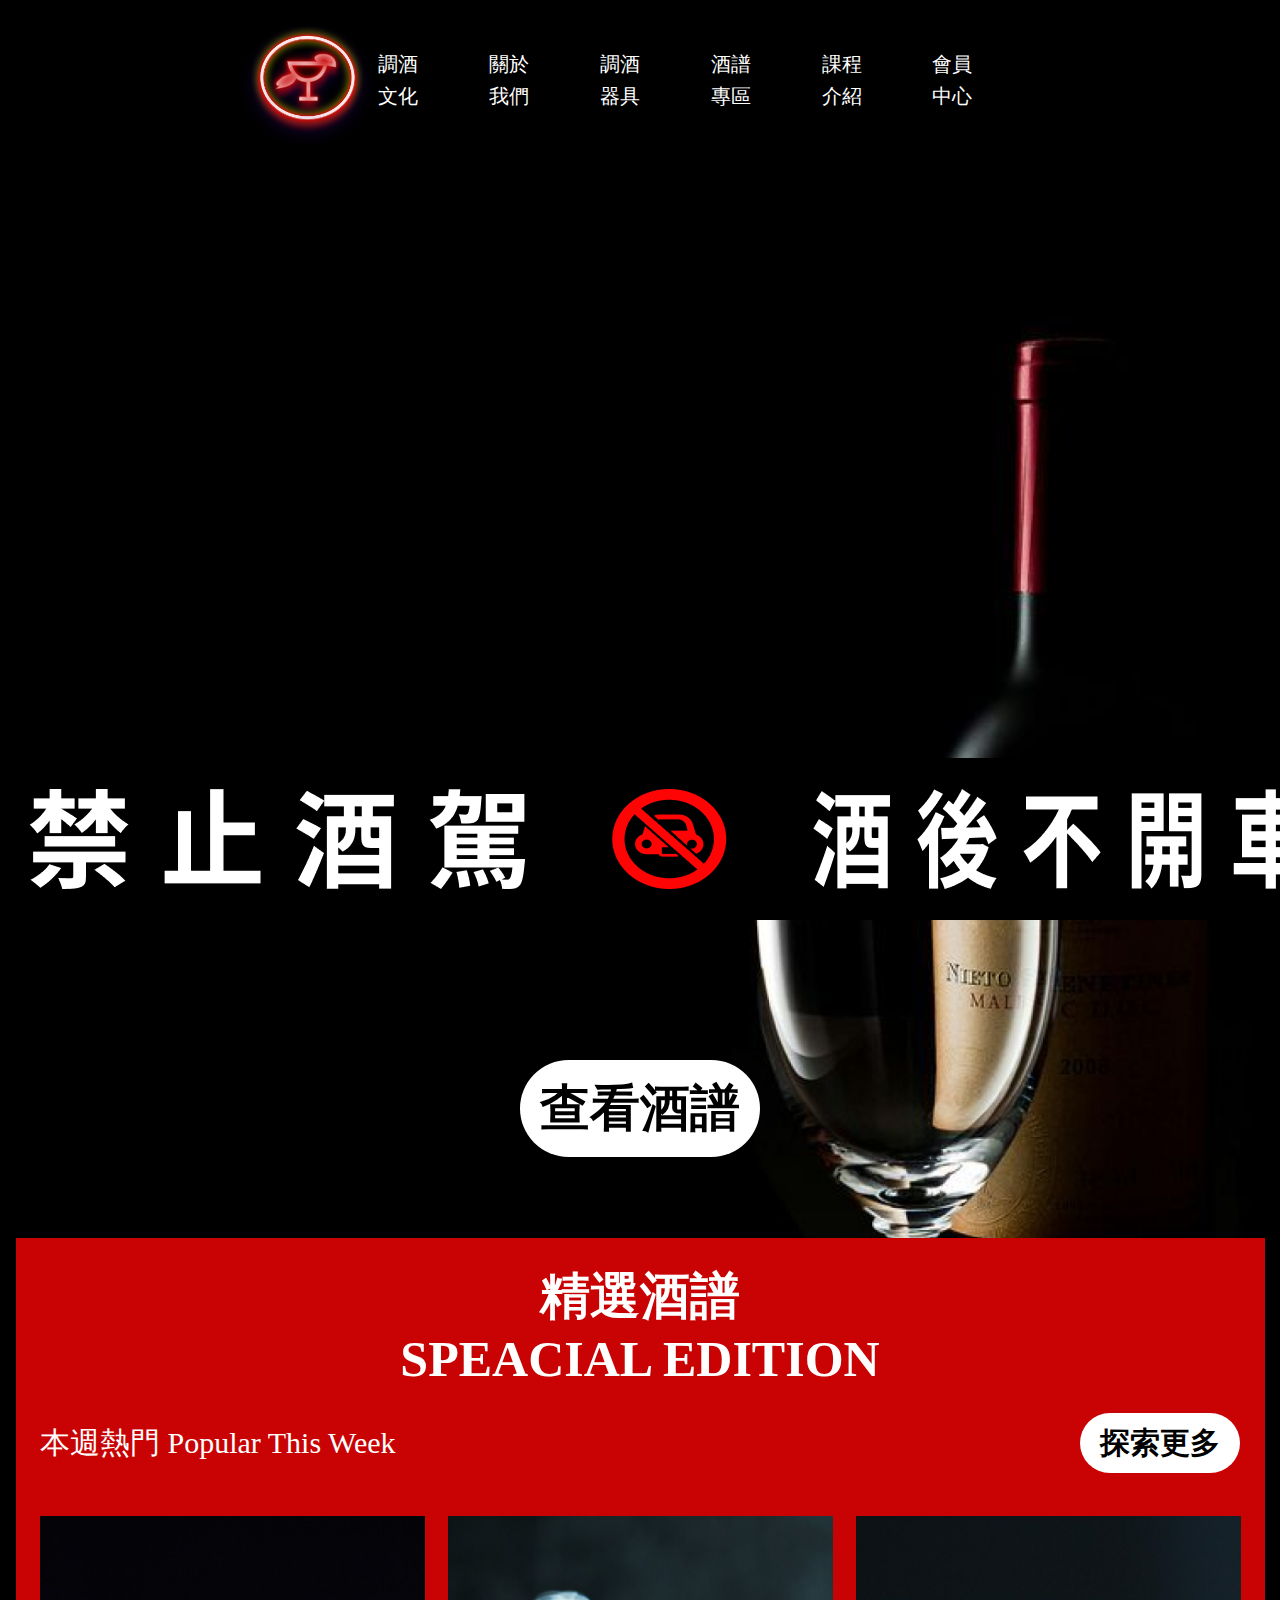
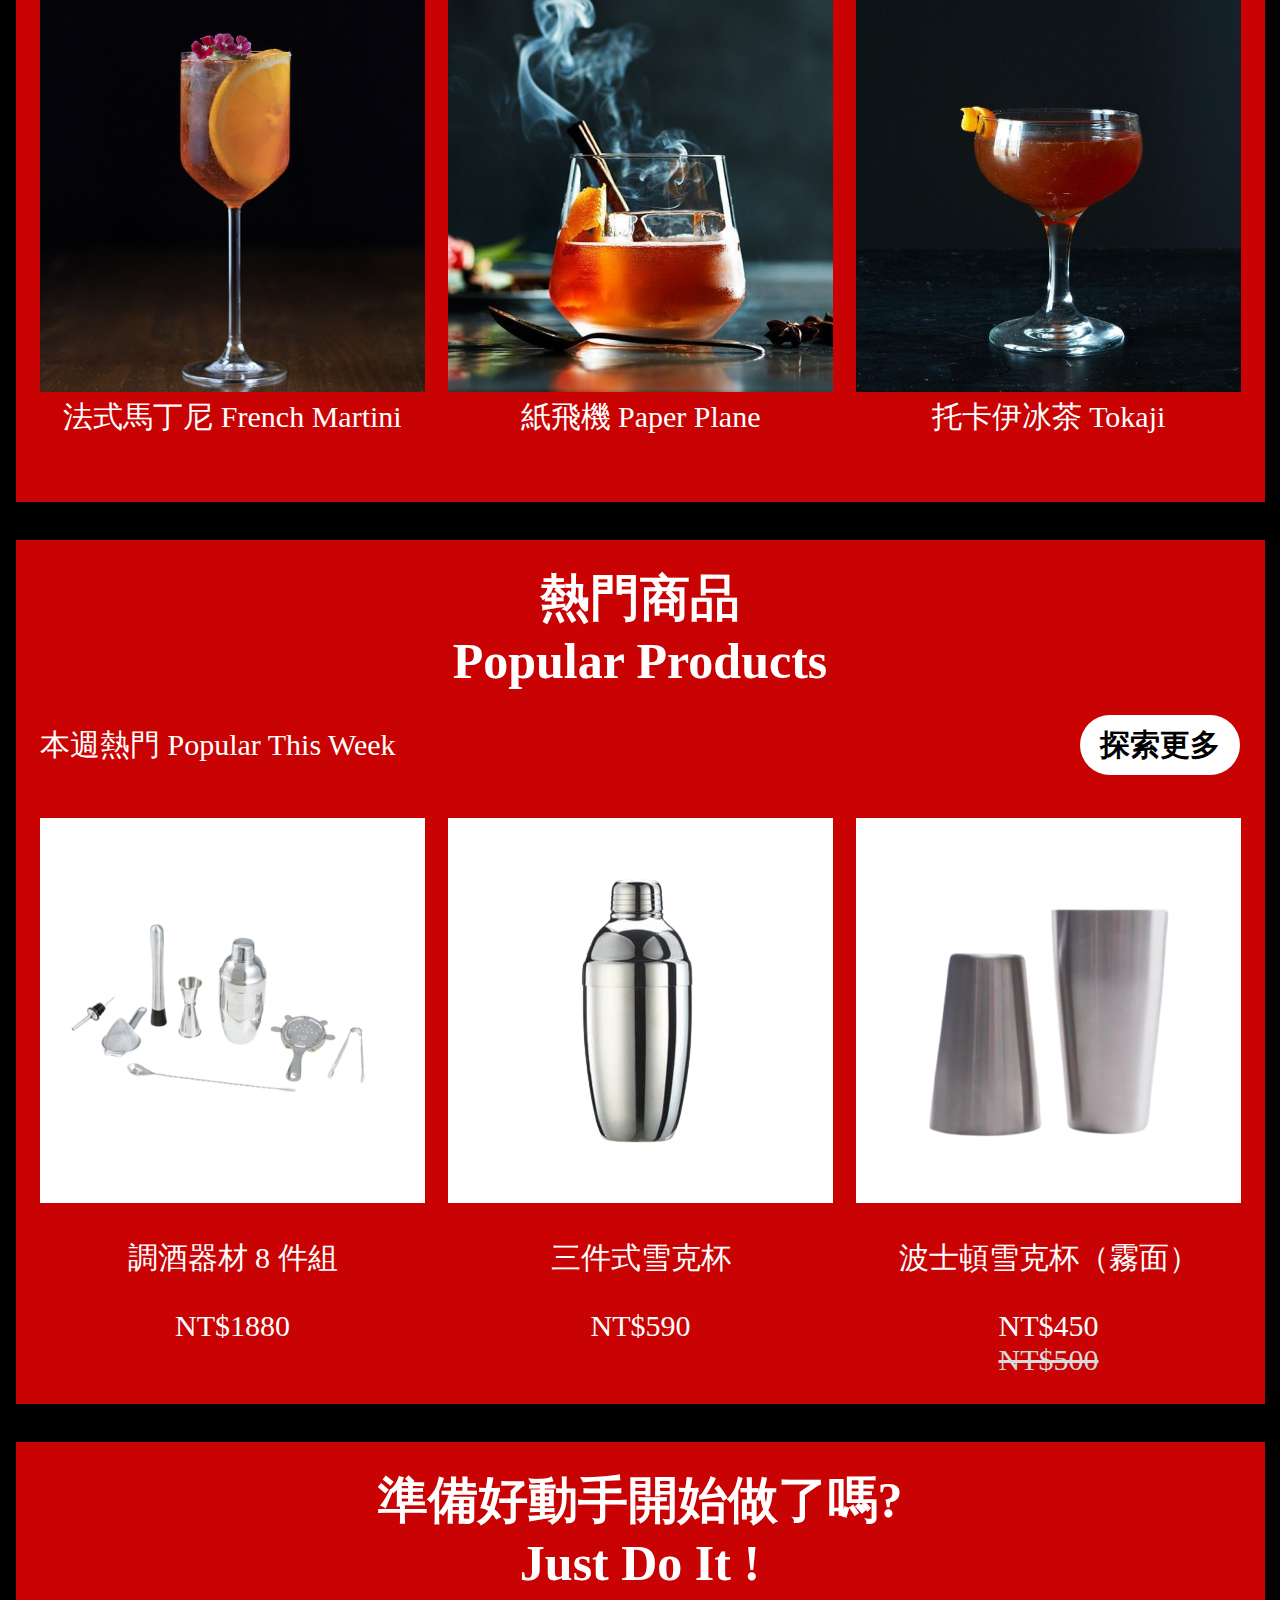
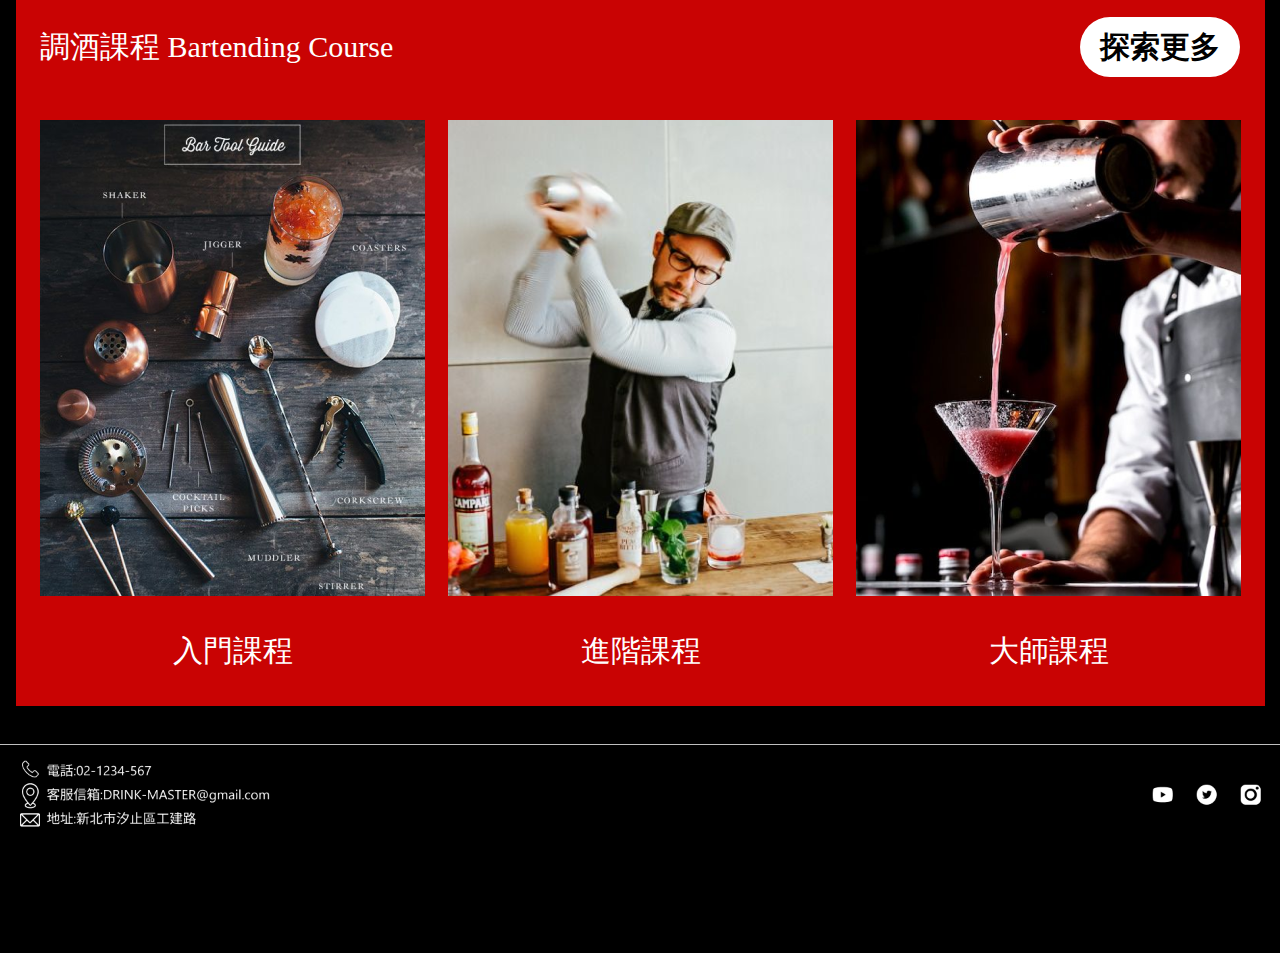
==== index.html @ c5edda48 "logo改動" ====
<!DOCTYPE html>
<html lang="en">
<head>
    <meta charset="UTF-8">
    <meta http-equiv="X-UA-Compatible" content="IE=edge">
    <meta name="viewport" content="width=device-width, initial-scale=1.0">
    <link rel="stylesheet" href="css/reset.css">
    <link rel="stylesheet" href="css/index.css">
    <link rel="shortcut icon" type="image/png" href="img/Group 23.png">

    <title>Index</title>
</head>
<body>
    
    <header>
        <span class="top">
            <a href="index.html" class="logo-link">
            <img src="img/Group 23.png" alt="" class="logo-link">
            </a>
                <ul>
                    <li><a href="culture.html">調酒文化</a></li>
                    <li><a href="aboutus.html">關於我們</a></li>
                    <li><a href="tool.html">調酒器具</a>
                    <ol>
                        <li>
                            <a href="tool.html">精選商品</a>
                        </li>
                    </ol>
                </li>
                    <li><a href="Cocktail Recipe.html">酒譜專區</a>
                    <ol>
                        <li>
                            <a href="Cocktail Recipe.html">本週熱門</a>
                        </li>
                        <li>
                            <a href="Cocktail Recipe.html">居家調酒</a>
                        </li>
                        <li>
                            <a href="Cocktail Recipe.html">專業調酒</a>
                        </li>
                    </ol>
                </li>
                    <li><a href="lesson.html">課程介紹</a>
                    <ol>
                        <li>
                            <a href="lesson.html">入門課程</a>
                        </li>
                        <li>
                            <a href="lesson.html">專業課程</a>
                        </li>
                        <li>
                            <a href="lesson.html">大師課程</a>
                        </li>
                    </ol>
                </li>

                    <li><a href="#">會員中心</a></li>
                </ul>
        </span>
    </header>
    
    <div class="slogan">
        <img src="img/slogan.png" alt="">
        <p><a href="Cocktail Recipe.html">查看酒譜</a></p>
    </div>
    <!------------------------------------------------ 中間段第一段-------------------------------------------------->

    <content class="edition">
        <div class="title">
            <h1>精選酒譜</h1>
            <h2>SPEACIAL EDITION</h2>
            <span class="more">
            <p>本週熱門 Popular This Week</p>
            <a href="Cocktail Recipe.html">探索更多</a>
            </span>
        </div>

        <div class="cocktail">
            <ul>
                <li>
                    <img src="img/index/French Martini.png"">
                    <p>法式馬丁尼 French Martini</p>
                </li>
                <li>
                    <img src="img/index/paper plane.png" alt="">
                    <p>紙飛機 Paper Plane</p>
                </li>
                <li>
                    <img src="img/index/Tokaji.png" alt="">
                    <p>托卡伊冰茶 Tokaji</p>
                </li>
            </ul>
        </div>
    </content>

<!------------------------------------------------ 中間第二段 -------------------------------------------------->
    

    <content class="products">
        <div class="title2">
            <h1>熱門商品</h1>
            <h2>Popular Products</h2>
            <span class="more2">
            <p>本週熱門 Popular This Week</p>
            <a href="tool.html">探索更多</a>
            </span>
        </div>

        <div class="item">
            <ul>
                <li>
                    <img src="img/index/eight.png" alt="">
                    <p>調酒器材 8 件組</p>
                    <P>NT$1880</P>
                </li>
                <li>
                    <img src="img/index/Group 150.png" alt="">
                    <p>三件式雪克杯</p>
                    <P>NT$590</P>
                </li>
                <li>
                    <img src="img/index/Group 149.png" alt="">
                    <p>波士頓雪克杯（霧面）</p>
                    <P>NT$450</P>
                    <P>NT$500</P>
                </li>
            </ul>
        </div>
    </content>

<!------------------------------------------------ 中間第三段 -------------------------------------------------->

    <content class="lesson">
        <div class="title3">
            <h1>準備好動手開始做了嗎?</h1>
            <h2>Just Do It !</h2>
            <span class="more3">
            <p>調酒課程 Bartending Course</p>
            <a href="lesson.html">探索更多</a>
            </span>
        </div>

        <div class="school">
            <ul>
                <li>
                    <img src="img/index/Mask group (1).png" alt="">
                    <p>入門課程</p>
                </li>
                <li>
                    <img src="img/index/Southern Belle Cocktail 1.png" alt="">
                    <p>進階課程</p>
                </li>
                <li>
                    <img src="img/index/Free Photo _ Bar tender pours cocktail from cocktail shaker into martini glass 1.png" alt="">
                    <p>大師課程</p>
                </li>
            </ul>
        </div>
    </content>

<!------------------------------------------------ 最後尾巴 -------------------------------------------------->

    <footer>
        <img src="img/footer.png" alt="">
    </footer>

    <!-- 猶豫要不要加社群媒體連結 -->

<!------------------------------------------------ 警告標語 -------------------------------------------------->

    <div class="warn">
        <img src="img/警告標語.png" alt="">
        </div>

</body>
</html>
---- css/index.css ----
body{
    font-family: 'Segoe UI';
    font-size: 20px;
    line-height: 1.6;
    background-color: black;
    background-image: url("../img/酒瓶背景\ 1.png");
    background-position: 100% 10%;
    background-repeat: no-repeat;
    /* background-position: -30 top; */
    /* color: white; */
}



/* ---------heard---------- */

header{
    /* width: 1920px;*/
    height: 200px;
    /* background-color: black; */
}

.top img{
    /* height: 100%; */
    height: 130px;
    padding-top: 20px;
}

.top{
    /* height: 150px; */
    /* width: 1200px; */
    width: 63%;
    margin: 0 auto;
    color: white;
    display: flex;
    align-items: center;
    justify-content: space-between;
}

.top ul{
    display: flex;
    /* background-color: brown; */
}

.top ul li{
    margin-right: 60px;
    position: relative;
    display: flex;

}

.top a{
    text-decoration: none;
    color: white;
}

.top li ol{
    display: none;
    position: absolute;
    top: 30px;

}

.top li ol a{
    display: block;
    width: 80px;
    /* text-align: center; */
}


/* ---------.slogan---------- */

.slogan{
    /* background-image: url(img/大背景圖.png); */
    height: 1000px;
    margin: 0 auto;
    position: relative;
}


.slogan img{
    display: block;
    margin: 0 auto;
    width: 70%;
    position: absolute;
    top: 0;
    left: -1350px;
    animation: slide-in 1s forwards;
}

@keyframes slide-in{
    from {
        left: -1340px;
    }
    to {
        left: 0;
    }
}

.slogan p{
    padding-top: 60px;
}

.slogan p a{
    font-size: 50px;
    font-weight: bold;
    text-decoration: none;
    display: block;
    color: bla;
    background-color: white;
    color: black;
    margin: 0 auto;
    width: 240px;
    height: 97px;
    text-align: center;
    line-height: 97px;
    border-radius: 50px;
    transition: .5s;
    margin-top: 800px;

}

/* ---------中間第一段.edition---------- */

.edition{
    line-height: normal;
    display: block;
    margin: 0 auto;
    margin-top: 38px;
    width: 1249px;
    /* width: 65%; */
    height: 864px;
    background-color: rgba(201, 3, 3);
    color: white;
    
}

.title{
    width: 1200px;
    /* width: 97%; */
    margin: 0 auto;
}

.title h1{
    font-size: 50px;
    font-weight: bold;
    text-align: center;
    padding-top: 25px;
}

.title h2{
    font-size: 50px;
    font-weight: bold;
    text-align: center;
    margin-bottom: 25px;
}

.more{
    font-size: 30px;
    display: flex;
    align-items: center;
    justify-content: space-between;
}
.more p{
    /* font-size: 30px; */
}

.more a{
    display: block;
    color: black;
    background-color:white;
    font-weight: bold;
    text-align: center;
    text-decoration: none;
    width: 160px;
    height: 60px;
    border-radius: 50px;
    line-height: 60px;
    transition: .5s;
    
}

.cocktail{
    width: 1200px;
    /* width: 97%; */
    /* height: 476px; */
    margin: 0 auto;
    margin-top: 43px;
    /* margin-bottom: 51px; */
}

.cocktail ul{
    display: flex;

}

.cocktail ul li{
    /* margin-left: 10px; */
    margin-right: 23px;
    /* flex-shrink: 0; */
    height: 476px;
}

.cocktail ul li img{
    width: 385px;
    /* width: 110%; */
    height: 100%;  /*突然就搞定照片的高度問題!!!*/
    /* margin-left: 23px; */
}

/* .cocktail ul li:nth-child(2) img{
    margin-left: 65px;
    width: 95%;
    height: 100%;
}

.cocktail ul li:nth-child(3) img{
    margin-left: 70px;
    width: 81%;
    height: 100%;
} */

.cocktail ul li p{
    font-size: 30px;
    text-align: center;
}

/* ---------中間第二段.products---------- */

.products{
    display: block;
    margin: 0 auto;
    margin-top: 38px;
    width: 1249px;
    height: 864px;
    background-color: rgba(201, 3, 3);
    line-height: normal;
    color: white;
}

.title2{
    width: 1200px;
    margin: 0 auto;
    /* margin-top: 106px; */
}

.title2 h1{
    font-size: 50px;
    font-weight: bold;
    text-align: center;
    padding-top: 25px;
    /* color: white; */
}

.title2 h2{
    font-size: 50px;
    font-weight: bold;
    text-align: center;
    margin-bottom: 25px;
    /* color: white; */
}

.more2{
    font-size: 30px;
    display: flex;
    align-items: center;
    justify-content: space-between;
}
.more2 p{
    font-size: 30px;
    /* color: white; */
}

.more2 a{
    display: block;
    color:black;
    background-color: white;
    font-weight: bold;
    text-align: center;
    text-decoration: none;
    width: 160px;
    height: 60px;
    border-radius: 50px;
    line-height: 60px;
    transition: .5s;
    
}

.item{
    width: 1200px;
    /* height: 476px; */
    margin: 0 auto;
    margin-top: 43px;
    /* margin-bottom: 51px; */
}

.item ul{
    display: flex;

}

.item ul li{
    margin-right: 23px;
    height: 385px;
}

.item ul li img{
    width: 385px;
    height: 100%;  /*突然就搞定照片的高度問題!!!*/
    /* margin-left: 23px; */
}

.item ul li p{
    font-size: 30px;
    text-align: center;
    /* color:white; */
    padding-top: 30px;
    /* line-height: normal; */
}

.item ul li p + p{
    color: white;
}

.item ul li p + p + p{
    color: rgba(217, 217, 217);
    padding-top: 0;
    text-decoration:line-through
}

/* ---------中間第三段.lesson---------- */

.lesson{
    display: block;
    margin: 0 auto;
    margin-top: 38px;
    margin-bottom: 38px;
    width: 1249px;
    height: 864px;
    background-color: rgba(201, 3, 3);
    /* background-color: red; */
    line-height: normal;
    color: white;
}

.title3{
    width: 1200px;
    margin: 0 auto;
    padding-top: 25px;
}

.title3 h1{
    font-size: 50px;
    font-weight: bold;
    text-align: center;
    /* padding-top: 106px; */
    /* color: white; */
}

.title3 h2{
    font-size: 50px;
    font-weight: bold;
    text-align: center;
    margin-bottom: 25px;
    /* color: white; */
}

.more3{
    font-size: 30px;
    display: flex;
    align-items: center;
    justify-content: space-between;
}
.more3 p{
    font-size: 30px;
    /* color: white; */
}

.more3 a{
    display: block;
    color: black;
    background-color: white;
    font-weight: bold;
    text-align: center;
    text-decoration: none;
    width: 160px;
    height: 60px;
    border-radius: 50px;
    line-height: 60px;
    transition: .5s;
    
}

.school{
    width: 1200px;
    /* height: 476px; */
    margin: 0 auto;
    margin-top: 43px;
    /* margin-bottom: 51px; */
}

.school ul{
    display: flex;

}

.school ul li{
    margin-right: 23px;
    height: 476px;
}

.school ul li img{
    width: 385px;
    height: 100%;  /*突然就搞定照片的高度問題!!!*/
    /* margin-left: 23px; */
}

.school ul li p{
    font-size: 30px;
    text-align: center;
    /* color:black; */
    padding-top: 30px;
}

/* ---------最後尾巴---------- */

footer img{
    width: 100%;
}

/* ---------警告標語---------- */

.warn{
    height: 162px;
    position: fixed;
    bottom: 0;
}




/* ---------滑鼠hover特效---------- */


.slogan a:hover{
    color: white;
    background-color: rgba(255, 4, 4);
}

.more a:hover{
    color: white;
    background-color: rgba(255, 4, 4);
}

.more2 a:hover{
    color: white;
    background-color: rgba(255, 4, 4);
}

.more3 a:hover{
    color: white;
    background-color: rgba(255, 4, 4);
}

.slogan p a:hover{
    background-color: rgba(255, 4, 4);
}


.top li:hover > ol{
    display: block;
}
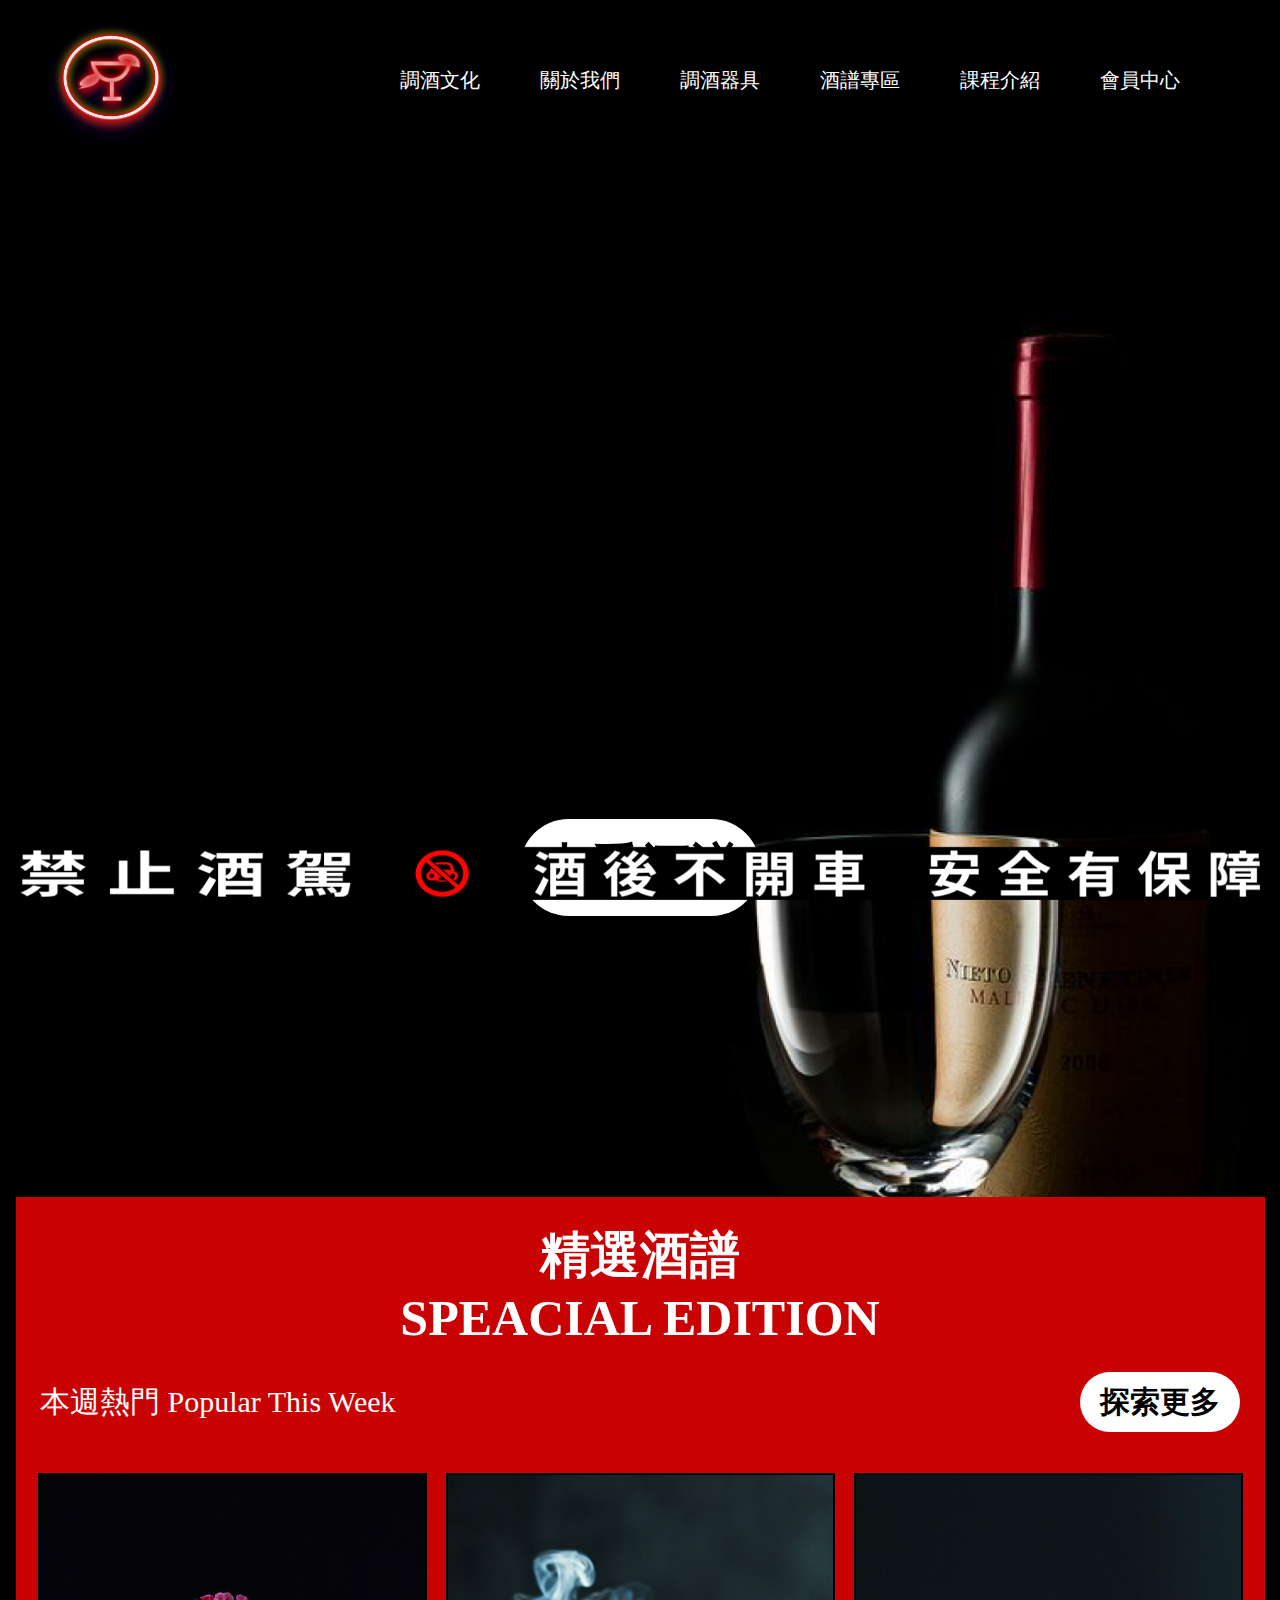
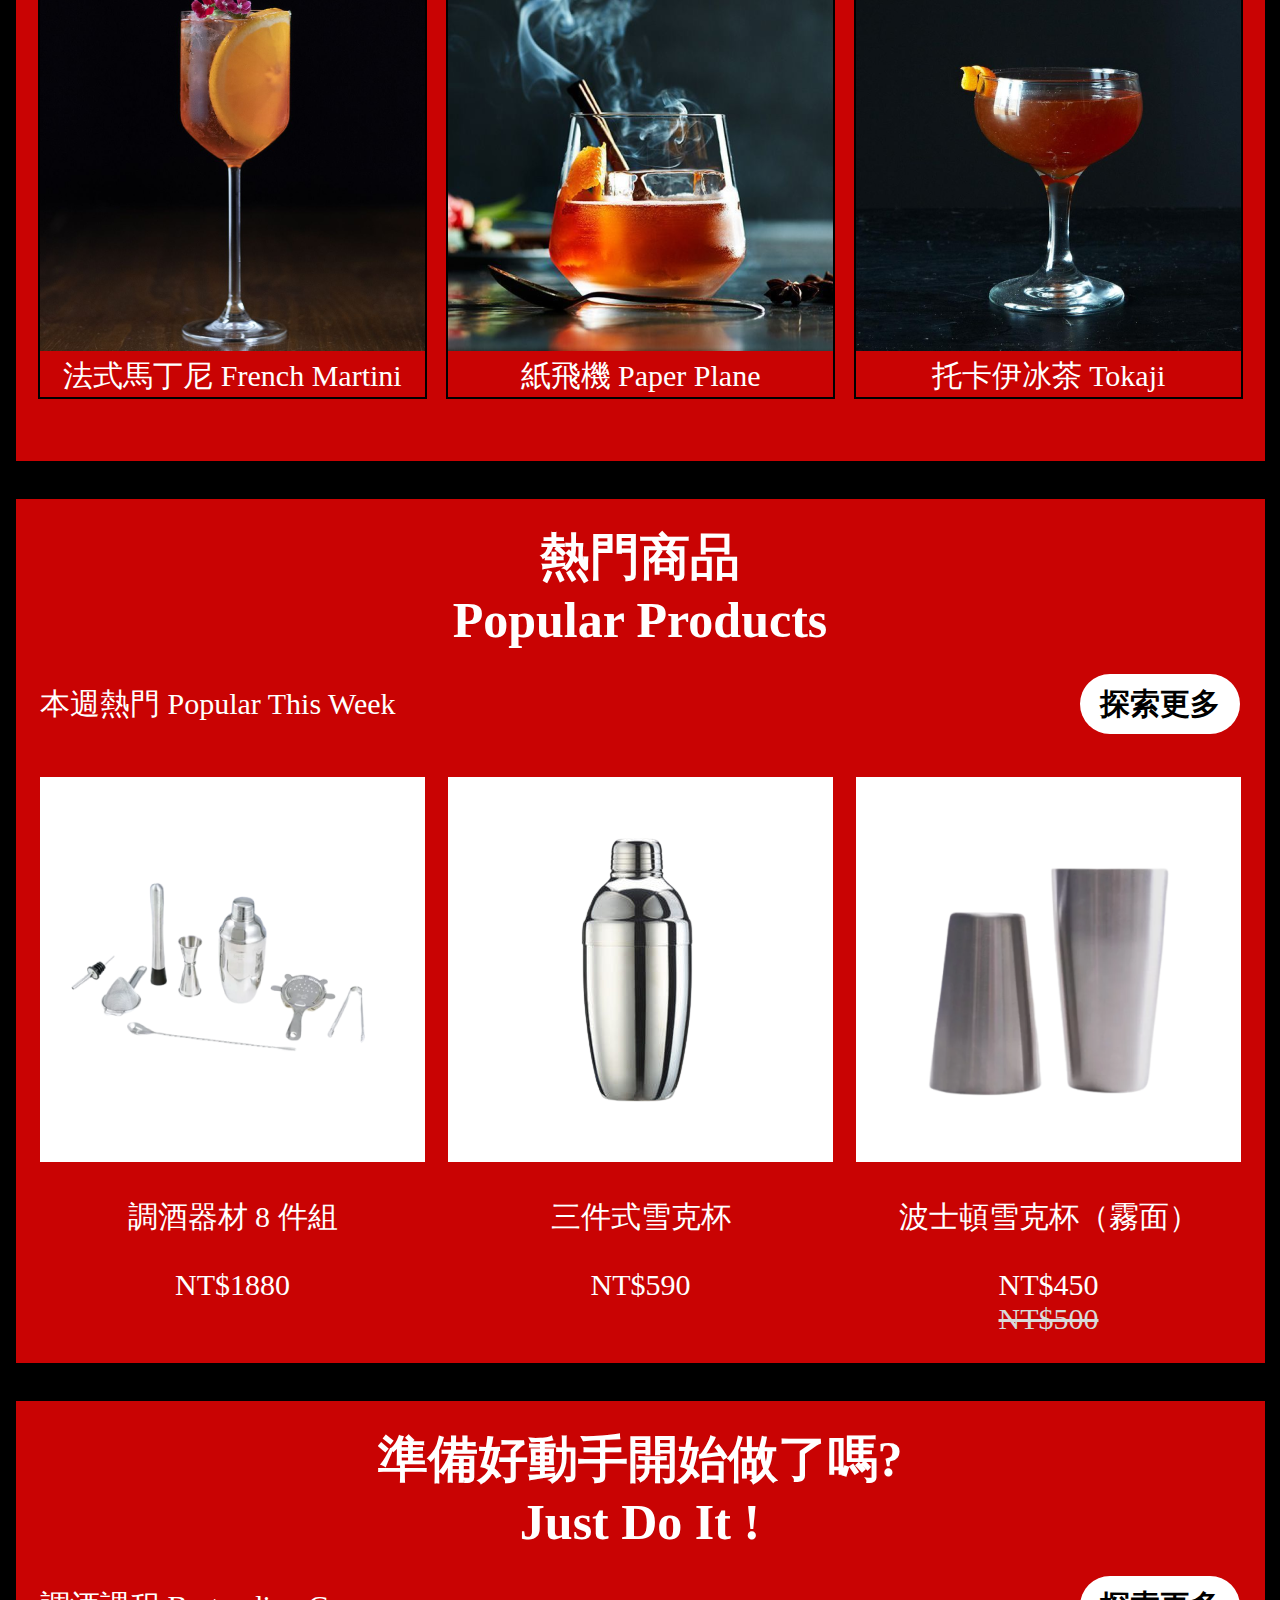
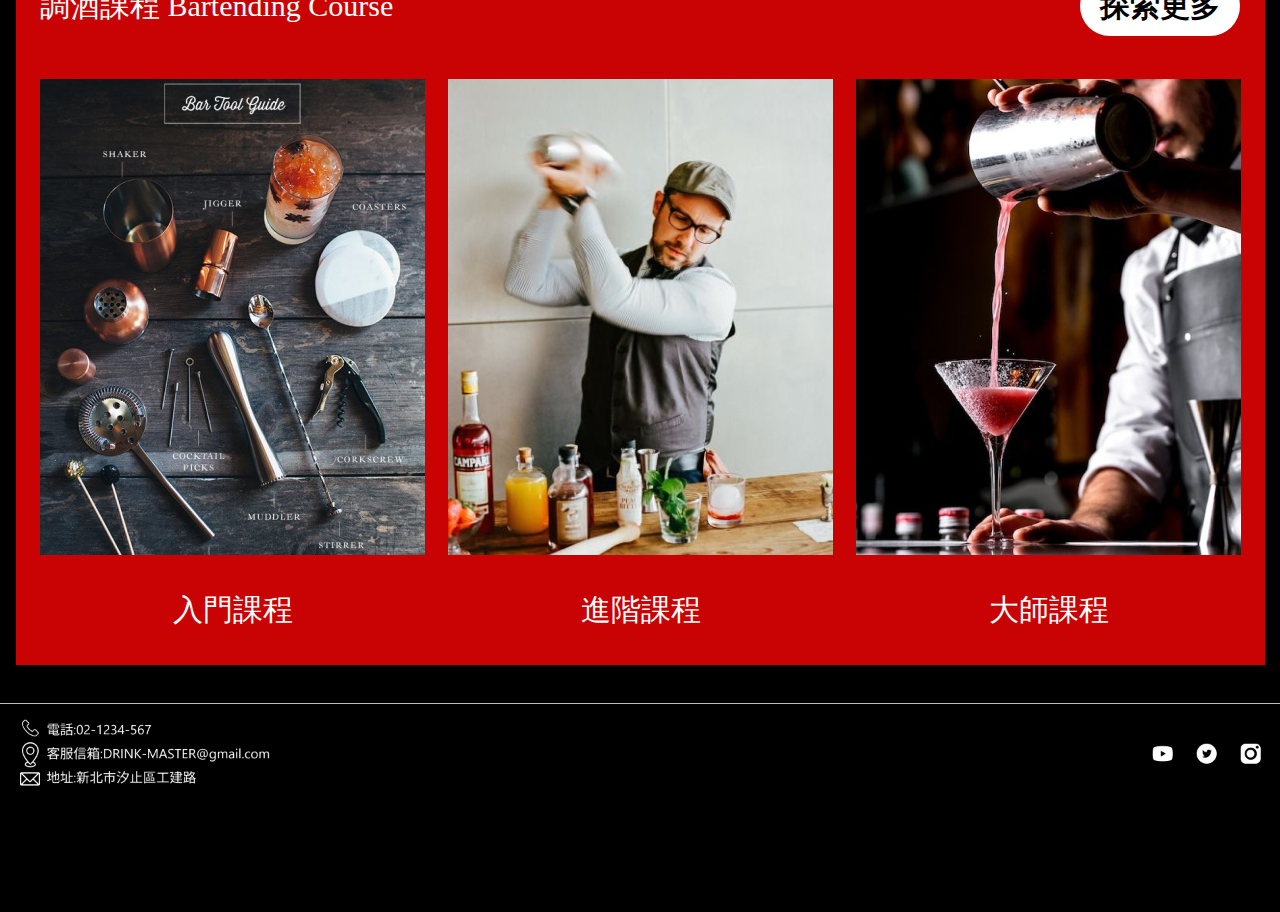
==== commit 3a8ea429: "久久更新一次" ====
--- a/index.html
+++ b/index.html
@@ -77,17 +77,25 @@
 
         <div class="cocktail">
             <ul>
+                
+                    <li>
+                        <div class="line">
+                        <img src="img/index/French Martini.png"">
+                        <p>法式馬丁尼 French Martini</p>
+                        </div>
+                    </li>
+                
                 <li>
-                    <img src="img/index/French Martini.png"">
-                    <p>法式馬丁尼 French Martini</p>
+                    <div class="line">
+                    <img src="img/index/paper plane.png" alt="">
+                    <p>紙飛機 Paper Plane</p>
+                    </div>
                 </li>
                 <li>
-                    <img src="img/index/paper plane.png" alt="">
-                    <p>紙飛機 Paper Plane</p>
-                </li>
-                <li>
+                    <div class="line">
                     <img src="img/index/Tokaji.png" alt="">
                     <p>托卡伊冰茶 Tokaji</p>
+                    </div>
                 </li>
             </ul>
         </div>
@@ -169,7 +177,7 @@
 <!------------------------------------------------ 警告標語 -------------------------------------------------->
 
     <div class="warn">
-        <img src="img/警告標語.png" alt="">
+        <img src="img/index/Group 25.png" alt="">
         </div>
 
 </body>
--- a/css/index.css
+++ b/css/index.css
@@ -16,8 +16,9 @@
 /* ---------heard---------- */
 
 header{
+    /* width: 100%; */
     /* width: 1920px;*/
-    height: 200px;
+    /* height: 200px; */
     /* background-color: black; */
 }
 
@@ -29,8 +30,8 @@
 
 .top{
     /* height: 150px; */
-    /* width: 1200px; */
-    width: 63%;
+    width: 1200px;
+    /* width: 63%; */
     margin: 0 auto;
     color: white;
     display: flex;
@@ -82,8 +83,9 @@
 .slogan img{
     display: block;
     margin: 0 auto;
-    width: 70%;
+    width: 45%;
     position: absolute;
+    margin-left: 300px;
     top: 0;
     left: -1350px;
     animation: slide-in 1s forwards;
@@ -91,7 +93,7 @@
 
 @keyframes slide-in{
     from {
-        left: -1340px;
+        left: -1350px;
     }
     to {
         left: 0;
@@ -107,7 +109,6 @@
     font-weight: bold;
     text-decoration: none;
     display: block;
-    color: bla;
     background-color: white;
     color: black;
     margin: 0 auto;
@@ -117,11 +118,16 @@
     line-height: 97px;
     border-radius: 50px;
     transition: .5s;
-    margin-top: 800px;
+    margin-top: 600px;
 
 }
 
 /* ---------中間第一段.edition---------- */
+
+
+.line{
+    outline: 2px solid black;
+}
 
 .edition{
     line-height: normal;
@@ -209,6 +215,10 @@
     /* margin-left: 23px; */
 }
 
+.cocktail ul li img:hover{
+    background-color: #fff;
+}
+
 /* .cocktail ul li:nth-child(2) img{
     margin-left: 65px;
     width: 95%;
@@ -432,12 +442,17 @@
 /* ---------警告標語---------- */
 
 .warn{
-    height: 162px;
     position: fixed;
     bottom: 0;
 }
 
 
+.warn img{
+    width: 100%;
+    display: block;
+    height: auto
+}
+
 
 
 /* ---------滑鼠hover特效---------- */
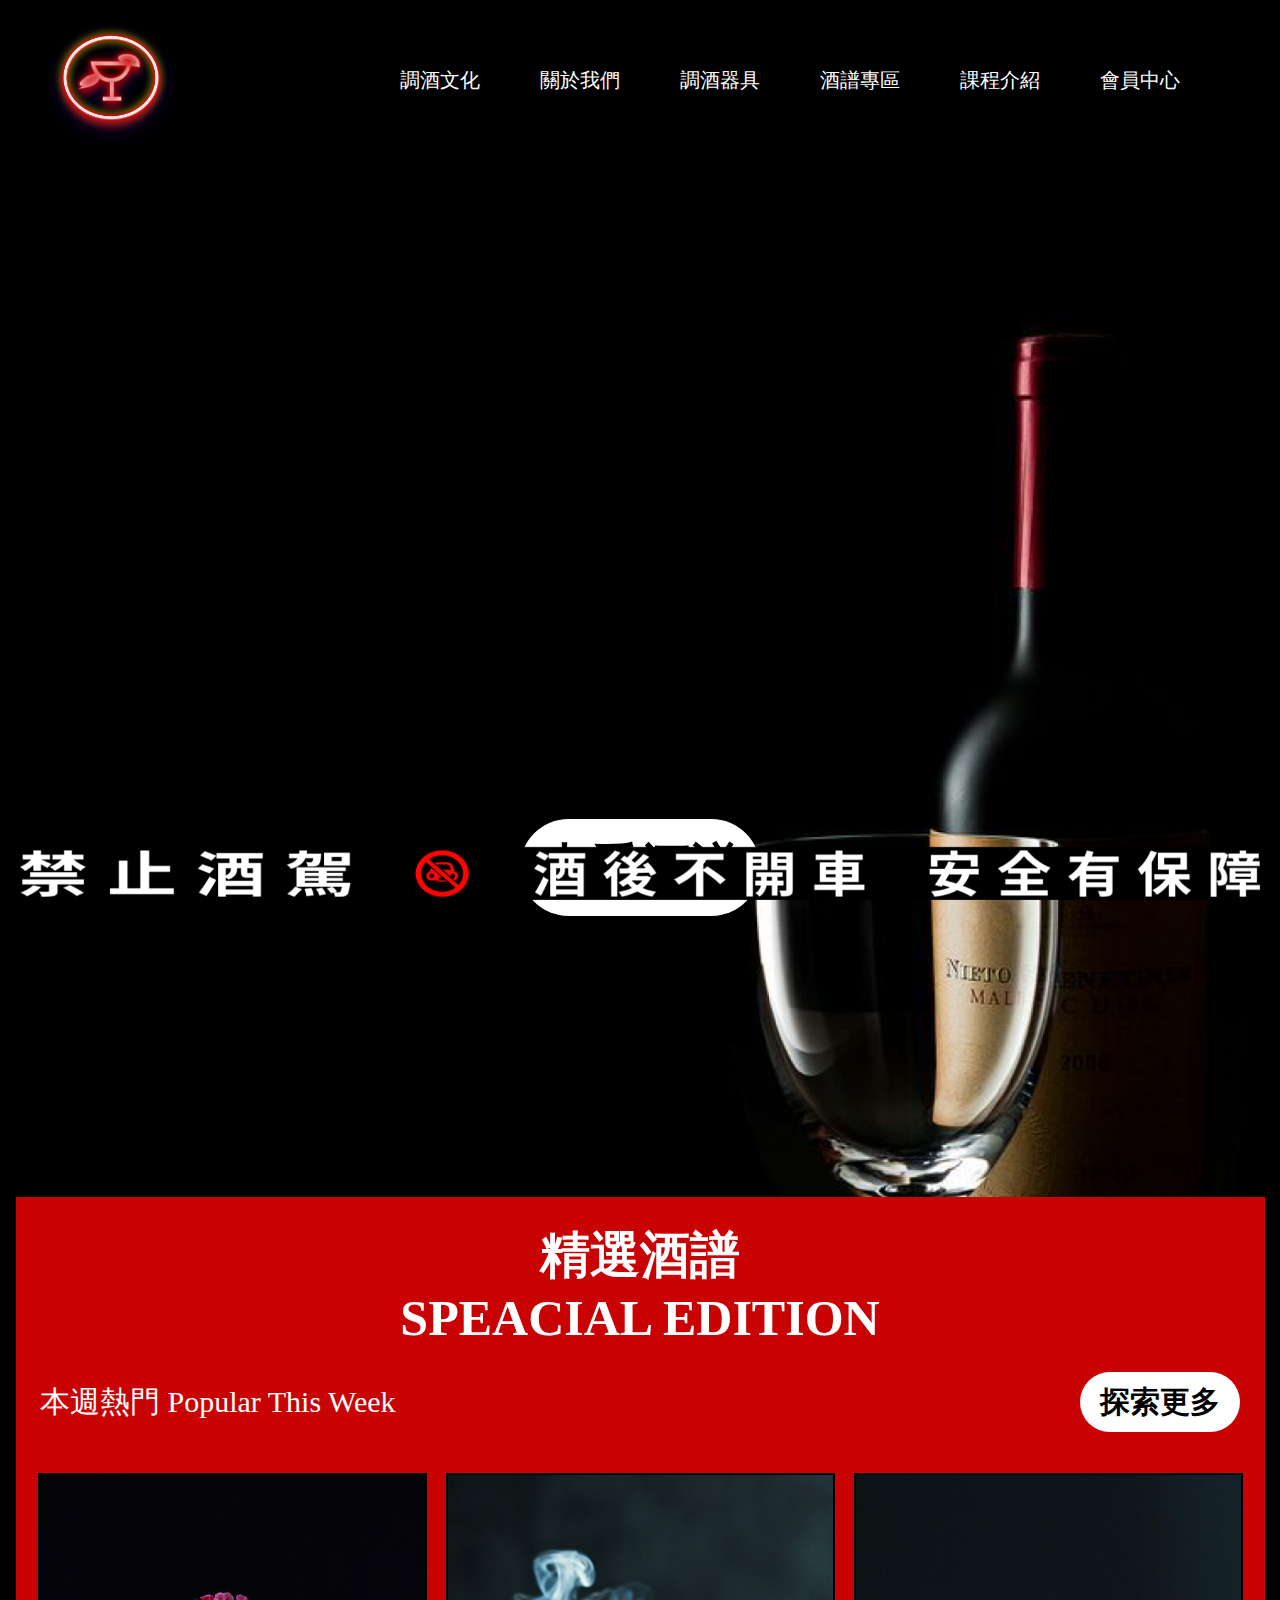
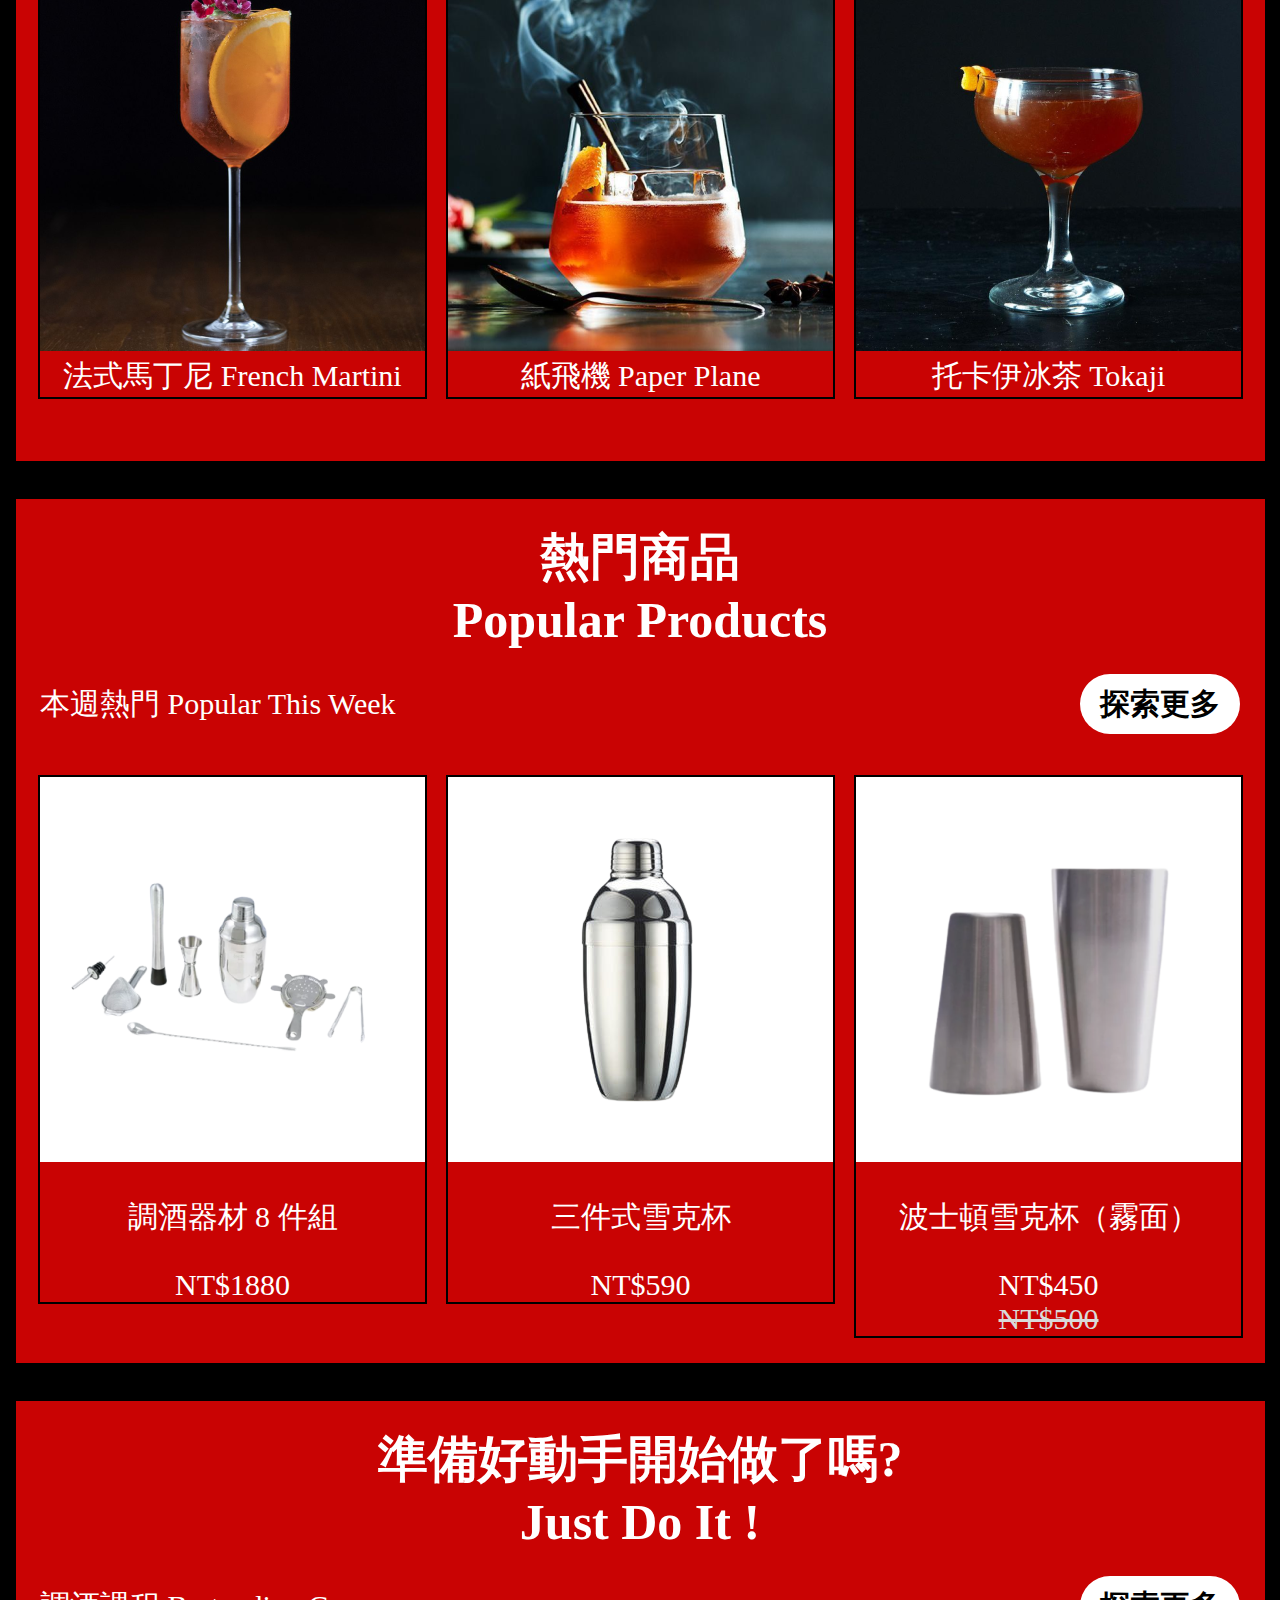
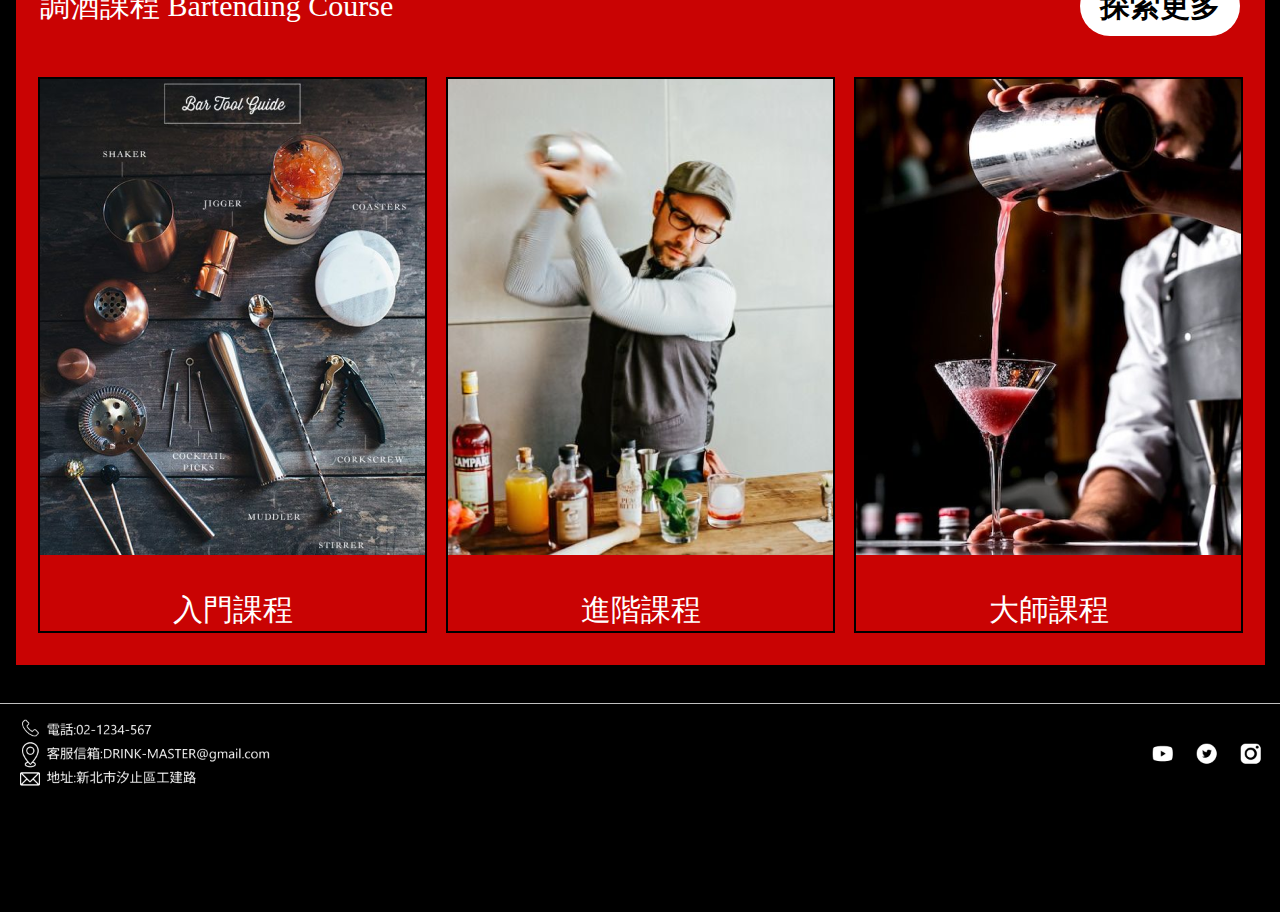
==== commit e7e81b85: "大大更新" ====
--- a/index.html
+++ b/index.html
@@ -117,20 +117,26 @@
         <div class="item">
             <ul>
                 <li>
+                    <div class="line">
                     <img src="img/index/eight.png" alt="">
                     <p>調酒器材 8 件組</p>
                     <P>NT$1880</P>
+                    </div>
                 </li>
                 <li>
+                    <div class="line">
                     <img src="img/index/Group 150.png" alt="">
                     <p>三件式雪克杯</p>
                     <P>NT$590</P>
+                    </div>
                 </li>
                 <li>
+                    <div class="line">
                     <img src="img/index/Group 149.png" alt="">
                     <p>波士頓雪克杯（霧面）</p>
                     <P>NT$450</P>
                     <P>NT$500</P>
+                    </div>
                 </li>
             </ul>
         </div>
@@ -151,16 +157,22 @@
         <div class="school">
             <ul>
                 <li>
+                    <div class="line">
                     <img src="img/index/Mask group (1).png" alt="">
                     <p>入門課程</p>
+                    </div>
                 </li>
                 <li>
+                    <div class="line">
                     <img src="img/index/Southern Belle Cocktail 1.png" alt="">
                     <p>進階課程</p>
+                    </div>
                 </li>
                 <li>
+                    <div class="line">
                     <img src="img/index/Free Photo _ Bar tender pours cocktail from cocktail shaker into martini glass 1.png" alt="">
                     <p>大師課程</p>
+                    </div>
                 </li>
             </ul>
         </div>
--- a/css/index.css
+++ b/css/index.css
@@ -485,4 +485,8 @@
 
 .top li:hover > ol{
     display: block;
+}
+
+.line:hover{
+    box-shadow: 0 0 0 4px #000;
 }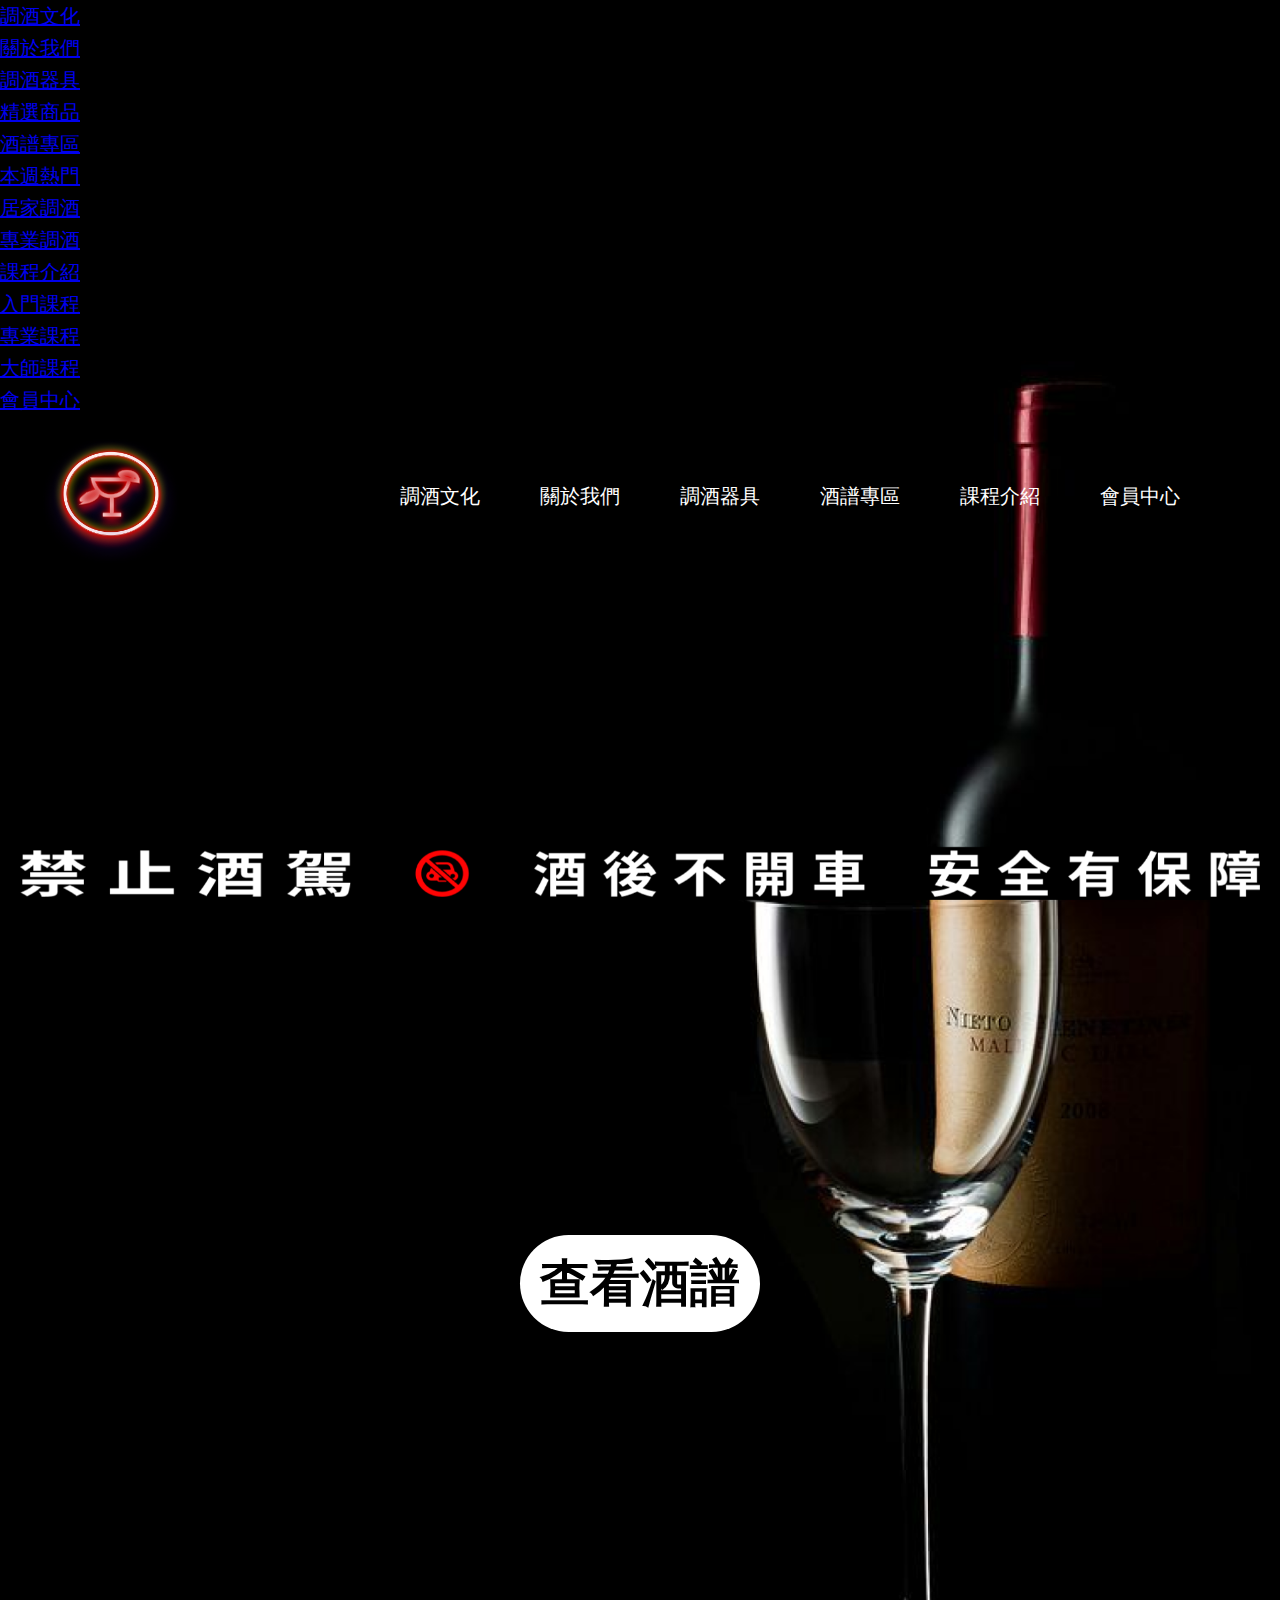
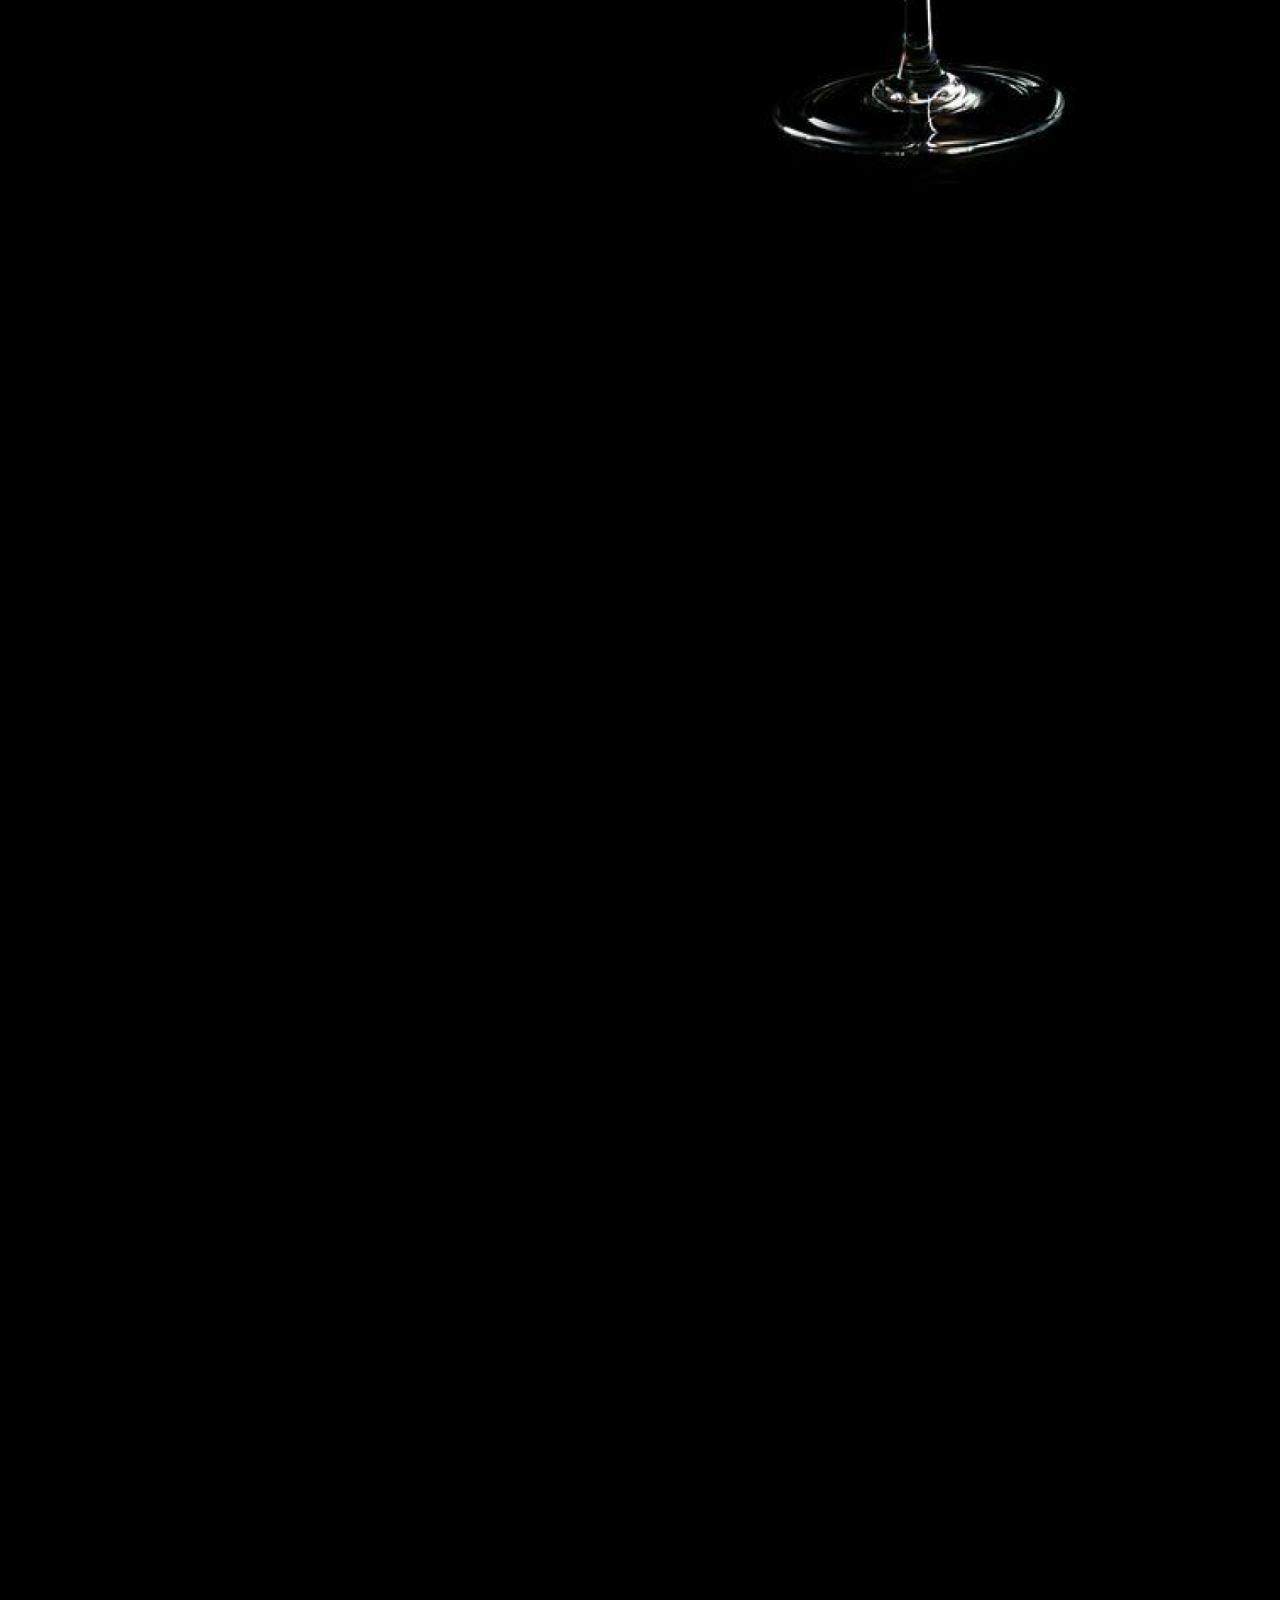
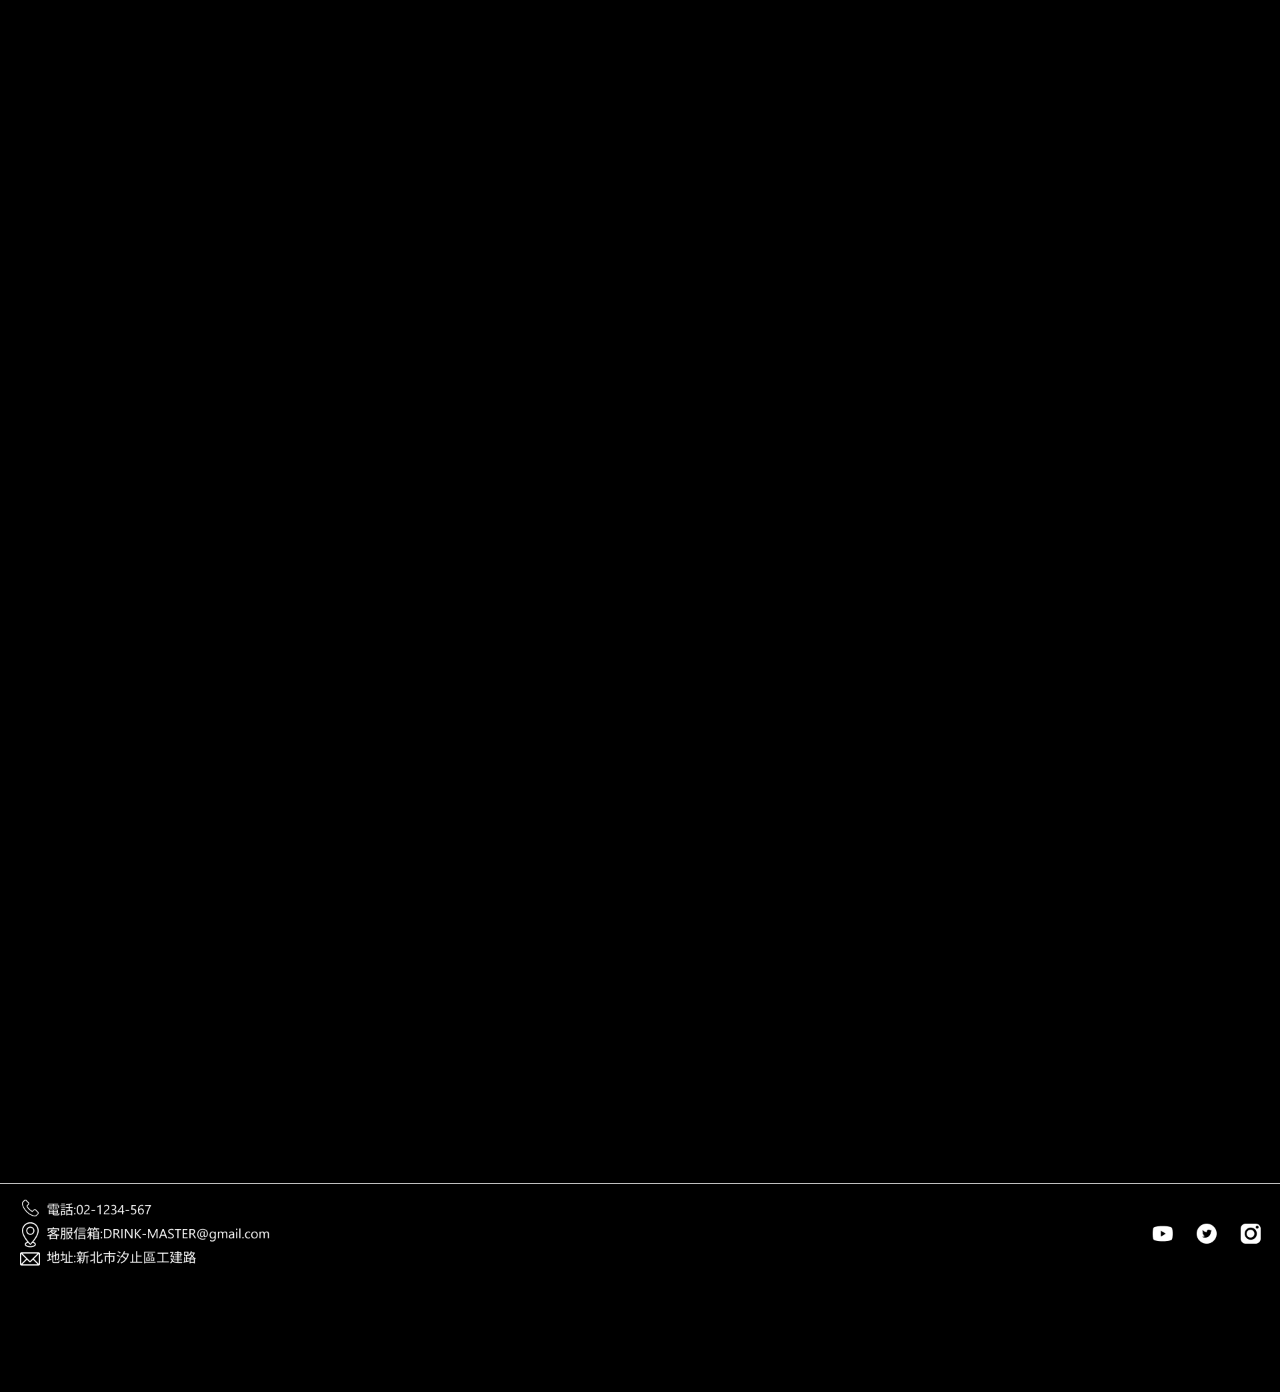
==== commit 7e2370ad: "rwb" ====
--- a/index.html
+++ b/index.html
@@ -5,13 +5,62 @@
     <meta http-equiv="X-UA-Compatible" content="IE=edge">
     <meta name="viewport" content="width=device-width, initial-scale=1.0">
     <link rel="stylesheet" href="css/reset.css">
+    <link href="https://unpkg.com/aos@2.3.1/dist/aos.css" rel="stylesheet">
     <link rel="stylesheet" href="css/index.css">
     <link rel="shortcut icon" type="image/png" href="img/Group 23.png">
 
     <title>Index</title>
 </head>
 <body>
-    
+
+    <!------------------- rwb漢寶線 ---------------->
+    <nav id="menu">
+        <div class="container">
+            <div class="toggle"></div>
+        </div>
+    
+        <ul class="menu-list">
+            <li class="hidden"><a href="#">調酒文化</a></li>
+            <li class="hidden"><a href="#">關於我們</a></li>
+            <li class="hidden"><a href="#">調酒器具</a>
+                <ol>
+                    <li>
+                        <a href="tool.html">精選商品</a>
+                    </li>
+                </ol>
+            </li>
+            <li class="hidden"><a href="#">酒譜專區</a>
+                <ol>
+                    <li>
+                        <a href="Cocktail Recipe.html">本週熱門</a>
+                    </li>
+                    <li>
+                        <a href="Cocktail Recipe.html">居家調酒</a>
+                    </li>
+                    <li>
+                        <a href="Cocktail Recipe.html">專業調酒</a>
+                    </li>
+                </ol>
+            </li>
+            <li class="hidden"><a href="#">課程介紹</a>
+                <ol>
+                    <li>
+                        <a href="lesson.html">入門課程</a>
+                    </li>
+                    <li>
+                        <a href="lesson.html">專業課程</a>
+                    </li>
+                    <li>
+                        <a href="lesson.html">大師課程</a>
+                    </li>
+                </ol>
+            </li>
+            <li class="hidden"><a href="#">會員中心</a>
+        </ul>
+    </nav>
+    
+
+    <!------------------- 選單 ---------------->
     <header>
         <span class="top">
             <a href="index.html" class="logo-link">
@@ -64,119 +113,127 @@
         <p><a href="Cocktail Recipe.html">查看酒譜</a></p>
     </div>
     <!------------------------------------------------ 中間段第一段-------------------------------------------------->
-
-    <content class="edition">
-        <div class="title">
-            <h1>精選酒譜</h1>
-            <h2>SPEACIAL EDITION</h2>
-            <span class="more">
-            <p>本週熱門 Popular This Week</p>
-            <a href="Cocktail Recipe.html">探索更多</a>
-            </span>
-        </div>
-
-        <div class="cocktail">
-            <ul>
-                
-                    <li>
-                        <div class="line">
-                        <img src="img/index/French Martini.png"">
-                        <p>法式馬丁尼 French Martini</p>
-                        </div>
-                    </li>
-                
-                <li>
-                    <div class="line">
-                    <img src="img/index/paper plane.png" alt="">
-                    <p>紙飛機 Paper Plane</p>
-                    </div>
-                </li>
-                <li>
-                    <div class="line">
-                    <img src="img/index/Tokaji.png" alt="">
-                    <p>托卡伊冰茶 Tokaji</p>
-                    </div>
-                </li>
-            </ul>
-        </div>
-    </content>
+    <div data-aos="fade-up" data-aos-anchor-placement="top-bottom">
+        <content class="edition">
+            <div class="title">
+                <h1>精選酒譜</h1>
+                <h2>SPEACIAL EDITION</h2>
+                <span class="more">
+                <p>本週熱門 Popular This Week</p>
+                <a href="Cocktail Recipe.html">探索更多</a>
+                </span>
+            </div>
+
+            <div class="cocktail">
+                <ul>
+                    
+                        <li>
+                            <div class="line">
+                            <img src="img/index/French Martini.png"">
+                            <p>法式馬丁尼 French Martini</p>
+                            </div>
+                        </li>
+                    
+                    <li>
+                        <div class="line">
+                        <img src="img/index/paper plane.png" alt="">
+                        <p>紙飛機 Paper Plane</p>
+                        </div>
+                    </li>
+                    <li>
+                        <div class="line">
+                        <img src="img/index/Tokaji.png" alt="">
+                        <p>托卡伊冰茶 Tokaji</p>
+                        </div>
+                    </li>
+                </ul>
+            </div>
+        </content>
+            
+    </div>
 
 <!------------------------------------------------ 中間第二段 -------------------------------------------------->
-    
-
-    <content class="products">
-        <div class="title2">
-            <h1>熱門商品</h1>
-            <h2>Popular Products</h2>
-            <span class="more2">
-            <p>本週熱門 Popular This Week</p>
-            <a href="tool.html">探索更多</a>
-            </span>
-        </div>
-
-        <div class="item">
-            <ul>
-                <li>
-                    <div class="line">
-                    <img src="img/index/eight.png" alt="">
-                    <p>調酒器材 8 件組</p>
-                    <P>NT$1880</P>
-                    </div>
-                </li>
-                <li>
-                    <div class="line">
-                    <img src="img/index/Group 150.png" alt="">
-                    <p>三件式雪克杯</p>
-                    <P>NT$590</P>
-                    </div>
-                </li>
-                <li>
-                    <div class="line">
-                    <img src="img/index/Group 149.png" alt="">
-                    <p>波士頓雪克杯（霧面）</p>
-                    <P>NT$450</P>
-                    <P>NT$500</P>
-                    </div>
-                </li>
-            </ul>
-        </div>
-    </content>
+    <div data-aos="fade-up" data-aos-anchor-placement="top-bottom">
+
+        <content class="products">
+            <div class="title2">
+                <h1>熱門商品</h1>
+                <h2>Popular Products</h2>
+                <span class="more2">
+                <p>本週熱門 Popular This Week</p>
+                <a href="tool.html">探索更多</a>
+                </span>
+            </div>
+
+            <div class="item">
+                <ul>
+                    <li>
+                        <div class="line">
+                        <img src="img/index/eight.png" alt="">
+                        <p>調酒器材 8 件組</p>
+                        <P>NT$1880</P>
+                        </div>
+                    </li>
+                    <li>
+                        <div class="line">
+                        <img src="img/index/Group 150.png" alt="">
+                        <p>三件式雪克杯</p>
+                        <P>NT$590</P>
+                        </div>
+                    </li>
+                    <li>
+                        <div class="line">
+                        <img src="img/index/Group 149.png" alt="">
+                        <p>波士頓雪克杯（霧面）</p>
+                        <P>NT$450</P>
+                        <P>NT$500</P>
+                        </div>
+                    </li>
+                </ul>
+            </div>
+        </content>
+
+    </div>>
 
 <!------------------------------------------------ 中間第三段 -------------------------------------------------->
-
-    <content class="lesson">
-        <div class="title3">
-            <h1>準備好動手開始做了嗎?</h1>
-            <h2>Just Do It !</h2>
-            <span class="more3">
-            <p>調酒課程 Bartending Course</p>
-            <a href="lesson.html">探索更多</a>
-            </span>
-        </div>
-
-        <div class="school">
-            <ul>
-                <li>
-                    <div class="line">
-                    <img src="img/index/Mask group (1).png" alt="">
-                    <p>入門課程</p>
-                    </div>
-                </li>
-                <li>
-                    <div class="line">
-                    <img src="img/index/Southern Belle Cocktail 1.png" alt="">
-                    <p>進階課程</p>
-                    </div>
-                </li>
-                <li>
-                    <div class="line">
-                    <img src="img/index/Free Photo _ Bar tender pours cocktail from cocktail shaker into martini glass 1.png" alt="">
-                    <p>大師課程</p>
-                    </div>
-                </li>
-            </ul>
-        </div>
-    </content>
+    <div data-aos="fade-up" data-aos-anchor-placement="top-bottom">
+
+        <content class="lesson">
+            <div class="title3">
+                <h1>準備好動手開始做了嗎?</h1>
+                <h2>Just Do It !</h2>
+                <span class="more3">
+                <p>調酒課程 Bartending Course</p>
+                <a href="lesson.html">探索更多</a>
+                </span>
+            </div>
+
+            <div class="school">
+                <ul>
+                    <li>
+                        <div class="line">
+                        <img src="img/index/Mask group (1).png" alt="">
+                        <p>入門課程</p>
+                        </div>
+                    </li>
+                    <li>
+                        <div class="line">
+                        <img src="img/index/Southern Belle Cocktail 1.png" alt="">
+                        <p>進階課程</p>
+                        </div>
+                    </li>
+                    <li>
+                        <div class="line">
+                        <img src="img/index/Free Photo _ Bar tender pours cocktail from cocktail shaker into martini glass 1.png" alt="">
+                        <p>大師課程</p>
+                        </div>
+                    </li>
+                </ul>
+            </div>
+        </content>
+
+    </div>>
+    
 
 <!------------------------------------------------ 最後尾巴 -------------------------------------------------->
 
@@ -192,5 +249,24 @@
         <img src="img/index/Group 25.png" alt="">
         </div>
 
+
+
+<script src="https://unpkg.com/aos@2.3.1/dist/aos.js"></script>
+<script src="https://ajax.googleapis.com/ajax/libs/jquery/3.6.0/jquery.min.js"></script>
+
+<script>
+
+    AOS.init();
+
+    $(function(){
+        $(".toggle").click(function(){
+            $("#menu").toggleClass("expanded");
+            $(".container").toggleClass("open");
+            $(".toggle").toggleClass("open");
+            $("li").toggleClass("hidden")
+        });
+    });
+
+  </script>
 </body>
 </html>--- a/css/index.css
+++ b/css/index.css
@@ -127,6 +127,7 @@
 
 .line{
     outline: 2px solid black;
+    border-radius: 5px;
 }
 
 .edition{
@@ -330,6 +331,7 @@
 }
 
 .item ul li p + p{
+    padding-top: 0;
     color: white;
 }
 
@@ -488,5 +490,417 @@
 }
 
 .line:hover{
-    box-shadow: 0 0 0 4px #000;
+    box-shadow: 0 0 0 3px #000;
+}
+
+
+/* ------------------------------------------------rwd -------------------------------------------------------*/
+
+@media screen and (max-width: 414px){
+
+    body{
+        font-family: 'Segoe UI';
+        font-size: 20px;
+        line-height: 1.6;
+        background-color: black;
+        background-image: url("../img/酒瓶背景\ 1.png");
+        background-position: 40% 10%;
+        background-repeat: no-repeat;
+    }
+
+    .slogan img{
+        display: block;
+        margin: 0 auto;
+        width: 100%;
+        position: absolute;
+        margin-left: 300px;
+        top: 0;
+        left: -1350px;
+        animation: slide-in 1s forwards;
+    }
+
+    @keyframes slide-in{
+        from {
+            left: -1350px;
+        }
+        to {
+            left: -300px;
+        }
+    }
+
+    .slogan p a{
+        font-size: 20px;
+        font-weight: bold;
+        text-decoration: none;
+        display: block;
+        background-color: white;
+        color: black;
+        margin: 0 auto;
+        width: 100px;
+        height: 57px;
+        text-align: center;
+        line-height: 57px;
+        border-radius: 50px;
+        /* transition: .5s; */
+        margin-top: 400px;
+    
+    }
+
+
+/* ---------中間第一段.edition---------- */
+
+
+    .edition{
+        line-height: normal;
+        display: block;
+        margin: 0 auto;
+        margin-top: 38px;
+        width: 100%;
+        /* width: 65%; */
+        height: 500px;
+        background-color: rgba(201, 3, 3);
+        color: white;
+        
+    }
+
+    .title{
+        width: 100%;
+        margin: 0 auto;
+    }
+    
+    .title h1{
+        font-size: 30px;
+        font-weight: bold;
+        text-align: center;
+        padding-top: 25px;
+    }
+    
+    .title h2{
+        font-size: 30px;
+        font-weight: bold;
+        text-align: center;
+        margin-bottom: 25px;
+    }
+
+    .more p{
+        font-size: 20px;
+    }
+
+    .more a{
+        display: block;
+        color: black;
+        background-color:white;
+        font-weight: bold;
+        text-align: center;
+        text-decoration: none;
+        width: 100px;
+        height: 50px;
+        border-radius: 50px;
+        line-height: 50px;
+        font-size: 20px;
+        transition: .5s;
+        margin-right: 5px;
+        
+    }
+
+    .cocktail ul li{
+        margin-left: 15px;
+    }
+
+    .cocktail ul li img{
+        width: 175px;
+        height: 100%;
+    }
+
+    .cocktail ul li p{
+        font-size: 13px;
+        text-align: center;
+        padding-bottom: 3px;
+    }
+
+    .cocktail ul li:last-child{
+        display: none;
+    }
+
+/* ---------中間第二段.products---------- */
+
+.products{
+    display: block;
+    margin: 0 auto;
+    margin-top: 38px;
+    width: 100%;
+    height: 500px;
+    background-color: rgba(201, 3, 3);
+    line-height: normal;
+    color: white;
+}
+
+.title2{
+    width: 100%;
+    margin: 0 auto;
+}
+
+.title2 h1{
+    font-size: 30px;
+    font-weight: bold;
+    text-align: center;
+    padding-top: 25px;
+}
+
+.title2 h2{
+    font-size: 30px;
+    font-weight: bold;
+    text-align: center;
+    margin-bottom: 25px;
+}
+
+.more2 p{
+    font-size: 20px;
+}
+
+.more2 a{
+    display: block;
+    color: black;
+    background-color:white;
+    font-weight: bold;
+    text-align: center;
+    text-decoration: none;
+    width: 100px;
+    height: 50px;
+    border-radius: 50px;
+    line-height: 50px;
+    font-size: 20px;
+    transition: .5s;
+    margin-right: 5px;
+    
+}
+
+.item ul li{
+    margin-left: 15px;
+}
+
+.item ul li img{
+    width: 175px;
+    height: 100%;
+/
+}
+
+.item ul li p{
+    font-size: 13px;
+    text-align: center;
+    padding-top: 10px;
+    padding-bottom: 3px;
+}
+
+.item ul li:last-child{
+    display: none;
+}
+/* ---------中間第三段.lesson---------- */
+
+.lesson{
+    display: block;
+    margin: 0 auto;
+    margin-top: 38px;
+    margin-bottom: 38px;
+    width: 100%;
+    height: 500px;
+    background-color: rgba(201, 3, 3);
+    line-height: normal;
+    color: white;
+}
+
+.title3{
+    width: 100% ;
+    margin: 0 auto;
+    padding-top: 25px;
+}
+
+.title3 h1{
+    font-size: 30px;
+    font-weight: bold;
+    text-align: center;
+
+}
+
+.title3 h2{
+    font-size: 30px;
+    font-weight: bold;
+    text-align: center;
+    margin-bottom: 25px;
+
+}
+
+.more3 p{
+    font-size: 20px;
+}
+
+.more3 a{
+    display: block;
+    color: black;
+    background-color: white;
+    font-weight: bold;
+    text-align: center;
+    text-decoration: none;
+    width: 100px;
+    height: 50px;
+    border-radius: 50px;
+    line-height: 50px;
+    transition: .5s;
+    font-size: 20px;
+}
+
+.school ul li{
+    margin-right: 15px;
+}
+
+.school ul li img{
+    width: 175px;
+    height: 100%;
+}
+
+.school ul li p{
+    font-size: 13px;
+    text-align: center;
+    padding-top: 10px;
+}
+
+.top{
+    display: none;
+}
+
+.school ul li{
+    display: none;
+}
+
+/* --------- nav ---------- */
+
+#menu{
+    display: block;
+    width: 40px;
+    height: 40px;
+    box-sizing: border-box;
+    background-color: white;
+    /* border-radius: 6px; */
+    padding-left: 5px;
+    position: relative;
+    box-shadow: 0 8px 22px rgba(0, 0, 0, 0.15);
+    transition: 1.3s cubic-bezier(0.53, 0, 0.15, 1.3);
+}
+
+#menu.expanded {
+    width: 414px;
+}
+
+.menu-list{
+    list-style: none;
+    margin: 0;
+    padding: 0;
+    display: flex;
+}
+.menu-list li {
+    padding: 0px;
+    padding-left: 15px;
+    white-space: nowrap;
+    visibility: visible;
+    opacity: 1;
+    transition: 0.3s;
+    transform: rotateY(0deg);
+}
+
+.menu-list li a {
+    color: black;
+    text-decoration: none;
+    font-size: 10px;
+    transition: 0.3s;
+}
+.menu-list li a:hover {
+    color: #1D90F5;
+}
+
+
+.menu-list li.hidden {
+    /* width: 0; */
+    visibility: hidden;
+    opacity: 0;
+    transform: rotateY(90deg);
+}
+
+/* 縮起項目 */
+.menu-list li.hidden:nth-child(1) {
+    transition-delay: 0.7s;
+}
+.menu-list li.hidden:nth-child(2) {
+    transition-delay: 0.6s;
+}
+.menu-list li.hidden:nth-child(3) {
+    transition-delay: 0.5s;
+}
+.menu-list li.hidden:nth-child(4) {
+    transition-delay: 0.4s;
+}
+
+/* 展開項目 */
+.menu-list li:nth-child(1) {
+    transition-delay: 0.4s;
+}
+.menu-list li:nth-child(2) {
+    transition-delay: 0.5s;
+}
+.menu-list li:nth-child(3) {
+    transition-delay: 0.6s;
+}
+.menu-list li:nth-child(4) {
+    transition-delay: 0.7s;
+}
+
+.container {
+    position: absolute;
+    top: 9.5px;
+    right: calc(100% - 65.125px);
+    height: 42.75px;
+    width: 58.5px;
+    transition: 1s;
+}
+
+.toggle {
+    position: relative;
+    height: 22.75px;
+    width: 0px;
+    cursor: pointer;
+}
+
+.toggle:after, .toggle:before {
+    content: "";
+    background: black;
+    width: 25px;
+    height: 4.5px;
+    margin: auto;
+    position: absolute;
+    top: 0;
+    bottom: 0;
+    right: 0;
+    left: 0;
+    transition: 1.3s cubic-bezier(0.53, 0, 0.15, 1.3);
+}
+
+.toggle:before {
+    top: -30%;
+}
+.toggle:after {
+    top: 30%;
+}
+
+.container.open {
+    right: 0;
+}
+
+.toggle.open:before {
+    transform: rotate(-225deg);
+    top: 0;
+}
+.toggle.open:after {
+    transform: rotate(225deg);
+    top: 0;
+}
+
 }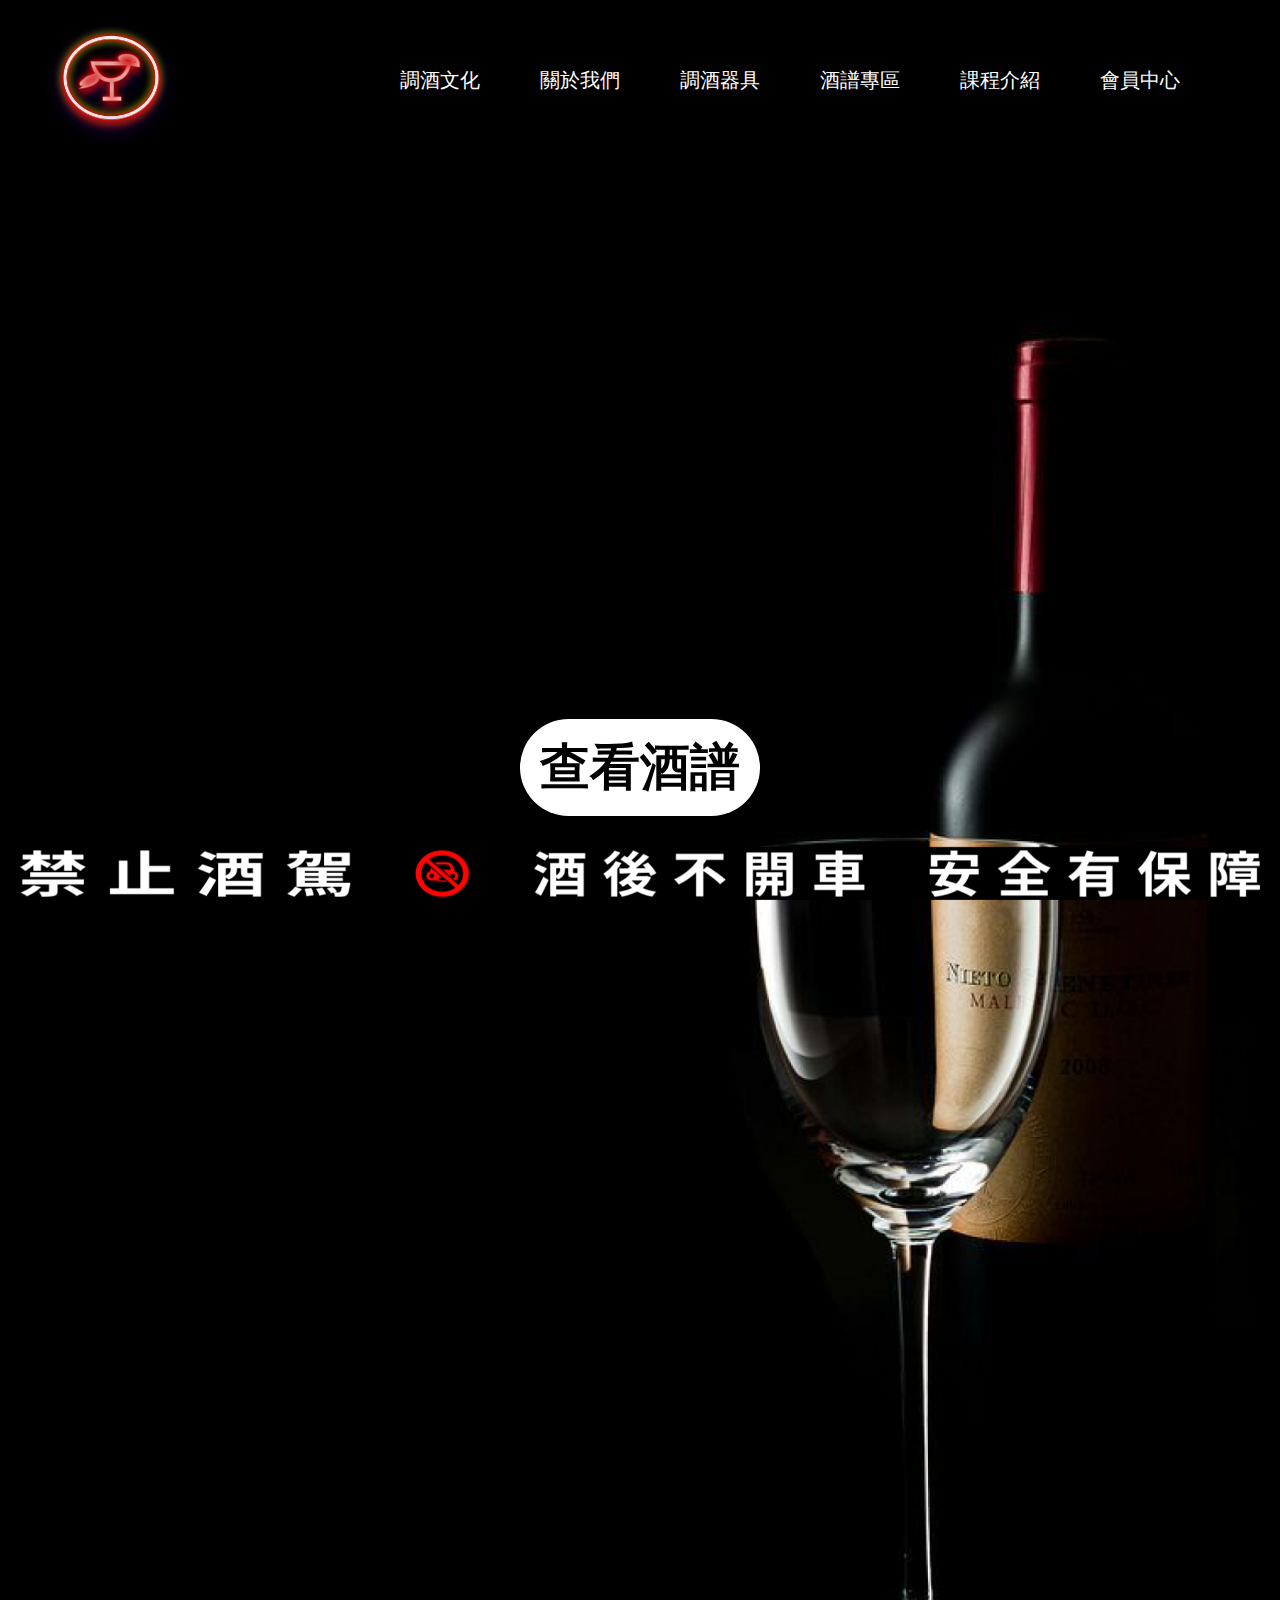
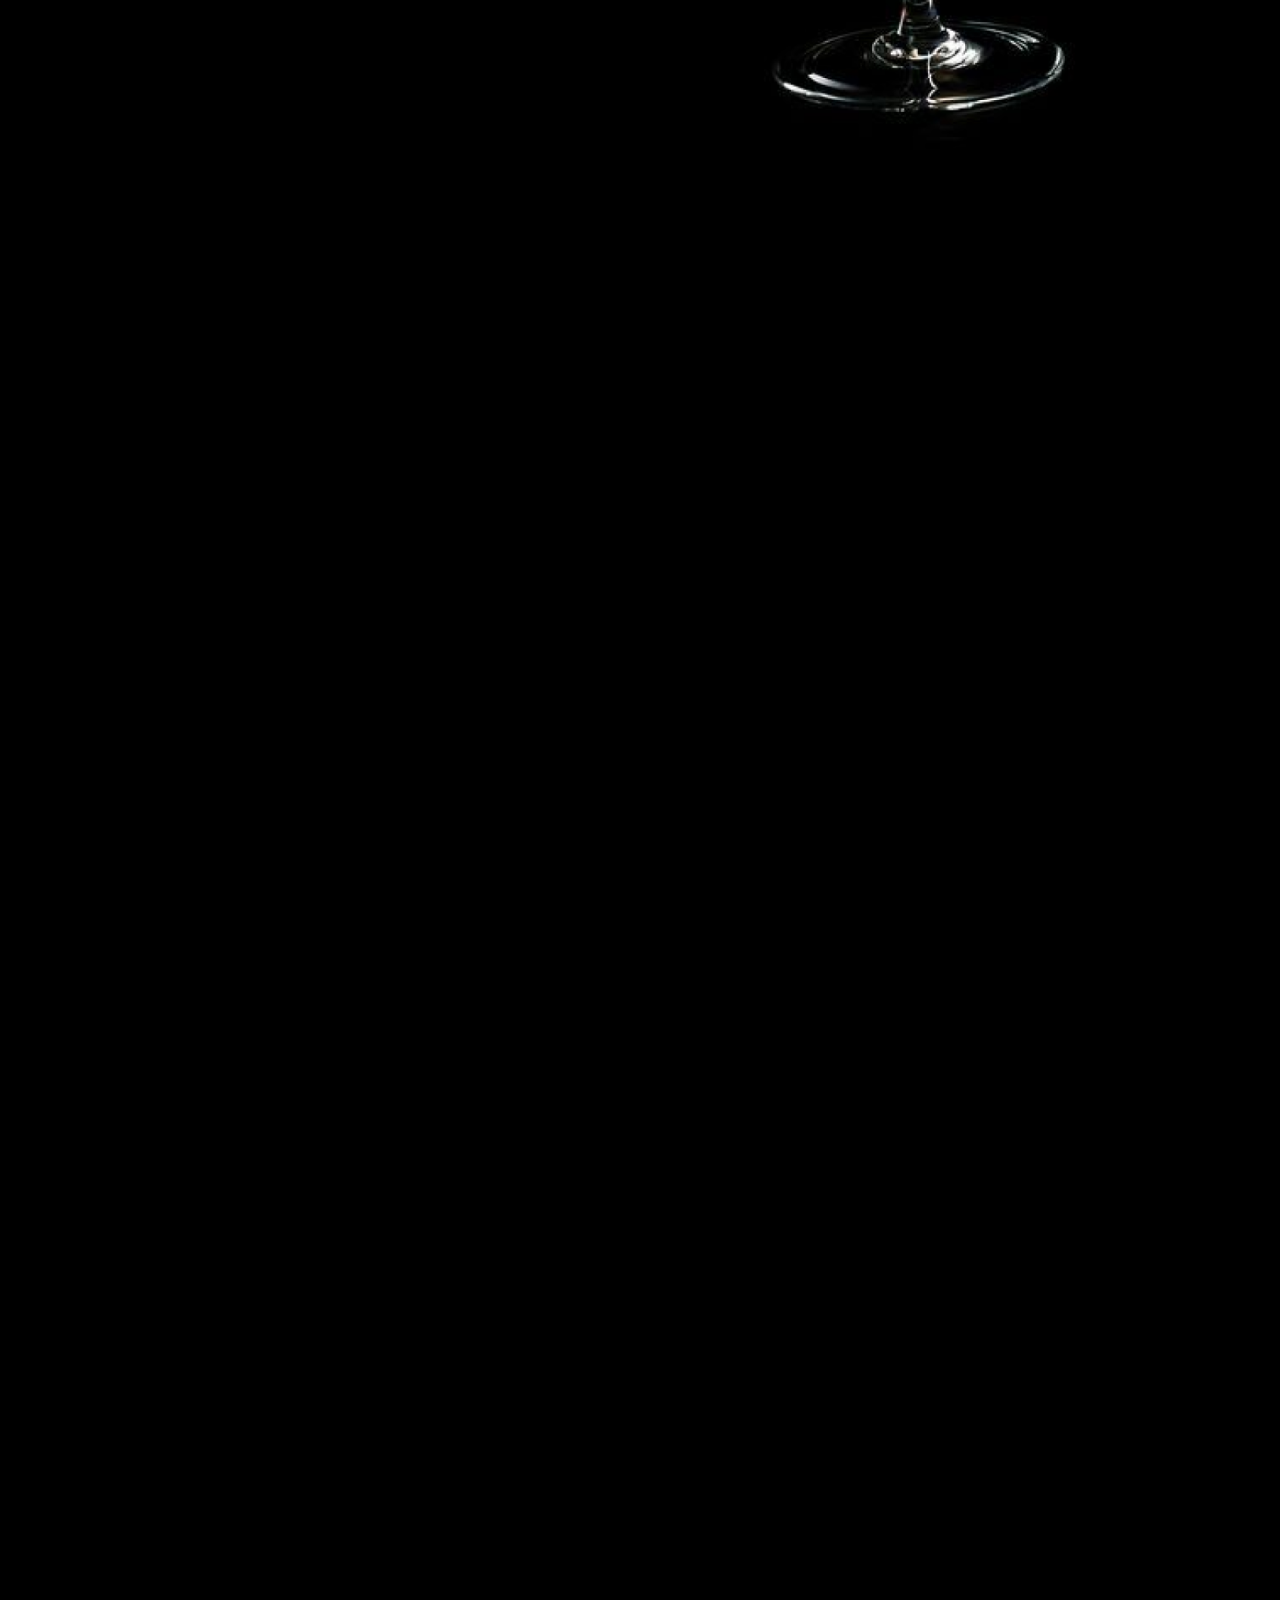
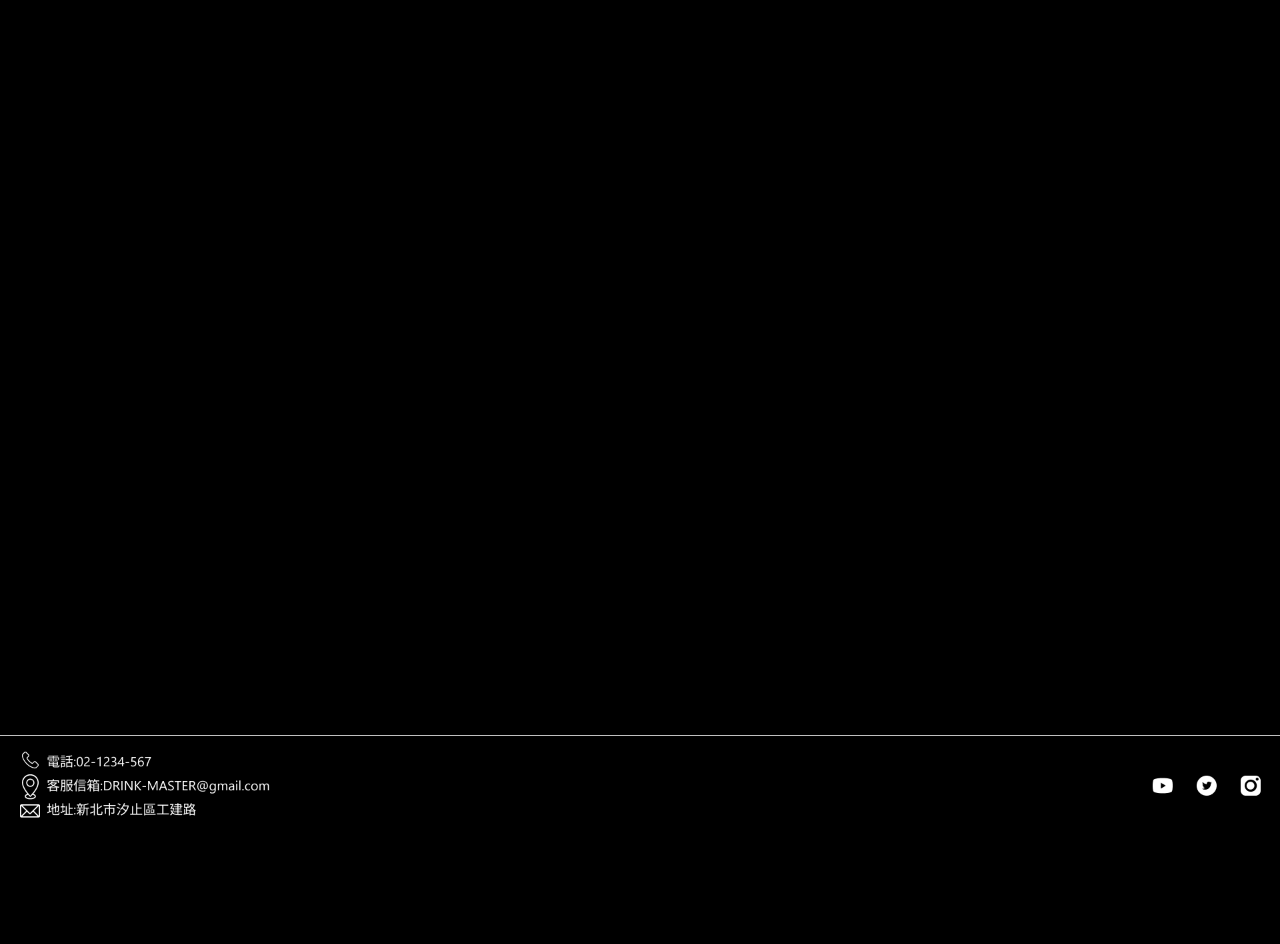
==== commit 096c22ad: "又是大更新" ====
--- a/index.html
+++ b/index.html
@@ -13,54 +13,54 @@
 </head>
 <body>
 
-    <!------------------- rwb漢寶線 ---------------->
+    <!------------------- rwb漢堡線 ---------------->
+    <div class="ham">
+        <span class="bar1"></span>
+        <span class="bar2"></span>
+        <span class="bar3"></span>
+    </div>
+    
     <nav id="menu">
-        <div class="container">
-            <div class="toggle"></div>
-        </div>
     
         <ul class="menu-list">
-            <li class="hidden"><a href="#">調酒文化</a></li>
-            <li class="hidden"><a href="#">關於我們</a></li>
-            <li class="hidden"><a href="#">調酒器具</a>
-                <ol>
-                    <li>
+            <li><a href="culture.html">調酒文化</a></li>
+            <li><a href="aboutus.html">關於我們</a></li>
+            <li class="aaa"><a href="#">調酒器具 <img src="img/Group2.png" alt=""></a>
+                    <li class="hidden">
                         <a href="tool.html">精選商品</a>
                     </li>
-                </ol>
             </li>
-            <li class="hidden"><a href="#">酒譜專區</a>
-                <ol>
-                    <li>
+            <li class="bbb"><a href="#">酒譜專區 <img src="img/Group2.png" alt=""></a>
+                    <li class="hidden2">
                         <a href="Cocktail Recipe.html">本週熱門</a>
                     </li>
-                    <li>
+                    <li class="hidden2">
                         <a href="Cocktail Recipe.html">居家調酒</a>
                     </li>
-                    <li>
+                    <li class="hidden2">
                         <a href="Cocktail Recipe.html">專業調酒</a>
                     </li>
-                </ol>
             </li>
-            <li class="hidden"><a href="#">課程介紹</a>
-                <ol>
-                    <li>
+            <li class="ccc"><a href="#">課程介紹 <img src="img/Group2.png" alt=""></a>
+                    <li class="hidden3">
                         <a href="lesson.html">入門課程</a>
                     </li>
-                    <li>
+                    <li class="hidden3">
                         <a href="lesson.html">專業課程</a>
                     </li>
-                    <li>
+                    <li class="hidden3">
                         <a href="lesson.html">大師課程</a>
                     </li>
-                </ol>
             </li>
-            <li class="hidden"><a href="#">會員中心</a>
+            <li><a href="#">會員中心</a>
         </ul>
     </nav>
-    
-
-    <!------------------- 選單 ---------------->
+
+    <div class="salesmam">
+        <a href="index.html"><img src="img/Group 66.png" alt=""></a>
+    </div>
+
+<!------------------- 選單 ---------------->
     <header>
         <span class="top">
             <a href="index.html" class="logo-link">
@@ -114,7 +114,8 @@
     </div>
     <!------------------------------------------------ 中間段第一段-------------------------------------------------->
     <div data-aos="fade-up" data-aos-anchor-placement="top-bottom">
-        <content class="edition">
+        
+        <content class="edition wrapper-out" >
             <div class="title">
                 <h1>精選酒譜</h1>
                 <h2>SPEACIAL EDITION</h2>
@@ -155,7 +156,7 @@
 <!------------------------------------------------ 中間第二段 -------------------------------------------------->
     <div data-aos="fade-up" data-aos-anchor-placement="top-bottom">
 
-        <content class="products">
+        <content class="products wrapper-out">
             <div class="title2">
                 <h1>熱門商品</h1>
                 <h2>Popular Products</h2>
@@ -168,14 +169,14 @@
             <div class="item">
                 <ul>
                     <li>
-                        <div class="line">
+                        <div class="line price">
                         <img src="img/index/eight.png" alt="">
                         <p>調酒器材 8 件組</p>
                         <P>NT$1880</P>
                         </div>
                     </li>
                     <li>
-                        <div class="line">
+                        <div class="line price">
                         <img src="img/index/Group 150.png" alt="">
                         <p>三件式雪克杯</p>
                         <P>NT$590</P>
@@ -198,7 +199,7 @@
 <!------------------------------------------------ 中間第三段 -------------------------------------------------->
     <div data-aos="fade-up" data-aos-anchor-placement="top-bottom">
 
-        <content class="lesson">
+        <content class="lesson wrapper-out">
             <div class="title3">
                 <h1>準備好動手開始做了嗎?</h1>
                 <h2>Just Do It !</h2>
@@ -224,7 +225,8 @@
                     </li>
                     <li>
                         <div class="line">
-                        <img src="img/index/Free Photo _ Bar tender pours cocktail from cocktail shaker into martini glass 1.png" alt="">
+                        <img id="first" src="img/index/Free Photo _ Bar tender pours cocktail from cocktail shaker into martini glass 1.png" alt="">
+                        <img id="second" src="img/Mask group.png" alt="">
                         <p>大師課程</p>
                         </div>
                     </li>
@@ -232,7 +234,12 @@
             </div>
         </content>
 
-    </div>>
+    </div>
+
+    <button id="scroll-to-top">
+        <img class="first-pic" src="img/Group.png" alt="">
+        <img class="second-pic" src="img/Group3.png" alt="">
+    </button>
     
 
 <!------------------------------------------------ 最後尾巴 -------------------------------------------------->
@@ -258,15 +265,53 @@
 
     AOS.init();
 
-    $(function(){
-        $(".toggle").click(function(){
-            $("#menu").toggleClass("expanded");
-            $(".container").toggleClass("open");
-            $(".toggle").toggleClass("open");
-            $("li").toggleClass("hidden")
-        });
-    });
-
   </script>
+
+<script>
+    $(".ham").click(function(){
+        $(this).toggleClass("active");
+        $(".menu-list").toggleClass("animate");
+        
+    })
+
+    $(".aaa").click(function(){
+        console.log(222)
+        $(".hidden").toggleClass("woo");
+    })
+    $(".bbb").click(function(){
+        console.log(222)
+        $(".hidden2").toggleClass("woo");
+    })
+
+    $(".ccc").click(function(){
+        console.log(222)
+        $(".hidden3").toggleClass("woo");
+
+    })
+
+</script>
+
+<script>
+    var scrollToTopBtn = document.getElementById("scroll-to-top");
+
+// 當網頁滾動時，判斷是否顯示返回頂部按鈕
+window.onscroll = function() {
+  if (document.body.scrollTop > 20 || document.documentElement.scrollTop > 20) {
+    scrollToTopBtn.style.display = "block";
+  } else {
+    scrollToTopBtn.style.display = "none";
+  }
+}
+
+// 當用戶點擊返回頂部按鈕時，網頁平滑滾動到頂部
+scrollToTopBtn.addEventListener("click", function() {
+  window.scrollTo({
+    top: 0,
+    behavior: "smooth"
+  });
+});
+
+</script>
+
 </body>
 </html>--- a/css/index.css
+++ b/css/index.css
@@ -15,6 +15,10 @@
 
 /* ---------heard---------- */
 
+.wrapper-out{
+    max-width: 1440px;
+}
+
 header{
     /* width: 100%; */
     /* width: 1920px;*/
@@ -68,6 +72,132 @@
     width: 80px;
     /* text-align: center; */
 }
+
+.salesmam{
+    display: none;
+}
+
+/* --------------漢堡線 -------------- */
+
+.ham {
+    position: absolute; 
+    top: 6%; left: 10%;
+    transform: translate(-50%, -50%);
+    width: 60px; height: 55px;
+    cursor: pointer;
+    transition: 0.5s;
+    display: none;
+  /*   background: rgba(255,255,255,0.3); */
+  }
+  .ham span {
+    display: block;
+    background: #fff;
+    width: 42px;
+    height: 4px;
+    border-radius: 3px;
+    transition: margin 0.25s 0.25s, transform 0.25s;
+  }
+  .ham .bar1 {margin-bottom: 8px;}
+  .ham .bar3 {margin-top: 8px;}
+  
+  .ham.active{
+      top: 6%;
+      left: 10%;
+      transition: 0.5s;
+  }
+  
+  .ham.active span {
+    transition: margin 0.25s , transform 0.25s 0.25s;
+  }
+  
+  .ham.active .bar1 {
+    margin-top: 8px;
+    margin-bottom: -4px;
+    transform: rotate(45deg);
+  }
+  .ham.active .bar2 {
+    transform: rotate(45deg);
+  }
+  .ham.active .bar3 {
+    margin-top: -4px;
+    transform: rotate(135deg);
+  }
+  
+  #menu{
+      position: relative;
+  }
+  
+  .menu-list{
+      position: absolute;
+      top: 55px;
+      left: -414px;
+      transition: 0.5s;
+  }
+  
+  .menu-list.animate{
+      left: 0px;
+      transition: 0.5s;
+  }
+  
+  .menu-list li{
+      width: 414px;
+      height: 50px;
+      /* display: flex; */
+      /* margin-bottom: 10px; */
+  }
+  
+  .menu-list li a{
+      font-size: 25px;
+      display: block;
+      text-decoration: none;
+      text-align: center;
+      line-height: 50px;
+      border-bottom: 1px solid black;
+      color: white;
+      background-color: black;
+  }
+  
+  .menu-list li:nth-child(3) a{
+      padding-left: 28px;
+  }
+  
+  .menu-list li:nth-child(5) a{
+      padding-left: 28px;
+  }
+  
+  .menu-list li:nth-child(9) a{
+      padding-left: 28px;
+  }
+  
+  .hidden{
+      display: none;
+      transition: 1s;
+  }
+  
+  .hidden2{
+      display: none;
+      transition: 1s;
+  }
+  
+  .hidden3{
+      display: none;
+      transition: 1s;
+  }
+  
+  .hidden.woo{
+      display: block;
+      transition: 1s;
+  }
+  
+  .hidden2.woo{
+      display: block;
+      transition: 1s;
+  }
+  
+  .hidden3.woo{
+      display: block;
+      transition: 1s;
+  }
 
 
 /* ---------.slogan---------- */
@@ -102,6 +232,7 @@
 
 .slogan p{
     padding-top: 60px;
+    /* display: inline; */
 }
 
 .slogan p a{
@@ -118,7 +249,7 @@
     line-height: 97px;
     border-radius: 50px;
     transition: .5s;
-    margin-top: 600px;
+    margin-top: 500px;
 
 }
 
@@ -130,13 +261,17 @@
     border-radius: 5px;
 }
 
+.line p{
+    padding: 10px 0;
+}
+
 .edition{
     line-height: normal;
     display: block;
     margin: 0 auto;
     margin-top: 38px;
-    width: 1249px;
-    /* width: 65%; */
+    /* width: 1249px; */
+    width: 100%;
     height: 864px;
     background-color: rgba(201, 3, 3);
     color: white;
@@ -212,7 +347,7 @@
 .cocktail ul li img{
     width: 385px;
     /* width: 110%; */
-    height: 100%;  /*突然就搞定照片的高度問題!!!*/
+    height: auto;  /*突然就搞定照片的高度問題!!!*/
     /* margin-left: 23px; */
 }
 
@@ -243,7 +378,8 @@
     display: block;
     margin: 0 auto;
     margin-top: 38px;
-    width: 1249px;
+    /* width: 1249px; */
+    width: 100%;
     height: 864px;
     background-color: rgba(201, 3, 3);
     line-height: normal;
@@ -332,14 +468,24 @@
 
 .item ul li p + p{
     padding-top: 0;
+    padding-bottom: 0;
+    /* padding: 10px; */
     color: white;
 }
 
 .item ul li p + p + p{
     color: rgba(217, 217, 217);
     padding-top: 0;
+    padding-bottom: 10px;
     text-decoration:line-through
 }
+
+.price p:last-child{
+    padding-top: 20px;
+    padding-bottom: 30px;
+}
+
+
 
 /* ---------中間第三段.lesson---------- */
 
@@ -348,7 +494,8 @@
     margin: 0 auto;
     margin-top: 38px;
     margin-bottom: 38px;
-    width: 1249px;
+    /* width: 1249px; */
+    width: 100%;
     height: 864px;
     background-color: rgba(201, 3, 3);
     /* background-color: red; */
@@ -435,6 +582,10 @@
     padding-top: 30px;
 }
 
+#second{
+    display: none;
+}
+
 /* ---------最後尾巴---------- */
 
 footer img{
@@ -442,6 +593,7 @@
 }
 
 /* ---------警告標語---------- */
+
 
 .warn{
     position: fixed;
@@ -492,6 +644,41 @@
 .line:hover{
     box-shadow: 0 0 0 3px #000;
 }
+
+/* ----------------------- 返回按鈕 --------------------*/
+
+.arrow-right {
+    width: 0;
+    height: 0;
+    border-top: 20px solid transparent;
+    border-bottom: 20px solid transparent;
+    border-left: 20px solid black;
+    transform: rotate(0deg);
+  }
+  
+  #scroll-to-top {
+    display: none;
+    position: fixed;
+    bottom: 80px;
+    right: 20px;
+    z-index: 99;
+    /* font-size: 16px; */
+    background-color: #555;
+    /* color: #fff; */
+    border: none;
+    outline: none;
+    cursor: pointer;
+    padding: 10px;
+    border-radius: 50%;
+  }
+  
+  #scroll-to-top:hover {
+    background-color: #333;
+  }
+
+  .second-pic{
+    display: none;
+  }
 
 
 /* ------------------------------------------------rwd -------------------------------------------------------*/
@@ -508,13 +695,35 @@
         background-repeat: no-repeat;
     }
 
+    .salesmam{
+        display: block;
+        float: right;
+        position: absolute;
+        top: 15px;
+        right: 0px;
+        z-index: 1;
+    }
+
+    .ham{
+        display: block;
+        z-index: 1;
+    }
+
+    .menu-list{
+        z-index: 1;
+    }
+
+    .slogan{
+        height: 660px;
+    }
+
     .slogan img{
         display: block;
         margin: 0 auto;
         width: 100%;
         position: absolute;
         margin-left: 300px;
-        top: 0;
+        top: 100px;
         left: -1350px;
         animation: slide-in 1s forwards;
     }
@@ -584,6 +793,7 @@
 
     .more p{
         font-size: 20px;
+        padding-left: 5px;
     }
 
     .more a{
@@ -603,6 +813,10 @@
         
     }
 
+    .cocktail{
+        width: 100%;
+    }
+
     .cocktail ul li{
         margin-left: 15px;
     }
@@ -656,6 +870,7 @@
 
 .more2 p{
     font-size: 20px;
+    padding-left: 5px;
 }
 
 .more2 a{
@@ -675,6 +890,10 @@
     
 }
 
+.item{
+    width: 100%;
+}
+
 .item ul li{
     margin-left: 15px;
 }
@@ -682,7 +901,6 @@
 .item ul li img{
     width: 175px;
     height: 100%;
-/
 }
 
 .item ul li p{
@@ -694,6 +912,10 @@
 
 .item ul li:last-child{
     display: none;
+}
+
+.price p:last-child {
+    padding-bottom: 10px;
 }
 /* ---------中間第三段.lesson---------- */
 
@@ -732,6 +954,7 @@
 
 .more3 p{
     font-size: 20px;
+    padding-left: 5px;
 }
 
 .more3 a{
@@ -747,10 +970,31 @@
     line-height: 50px;
     transition: .5s;
     font-size: 20px;
+    margin-right: 5px;
+}
+
+.school{
+    width: 100%;
+}
+
+.lesson{
+    height: 760px;
+    margin-top: 0;
+}
+
+.school ul{
+    flex-direction: row;
+    flex-wrap: wrap;
 }
 
 .school ul li{
-    margin-right: 15px;
+    margin-left: 15px;
+    margin-right: 0px;
+    height: 270px;
+}
+
+.school ul li:nth-child(2) {
+    margin-left: 40px;
 }
 
 .school ul li img{
@@ -758,6 +1002,16 @@
     height: 100%;
 }
 
+#first{
+display: none;
+}
+
+#second{
+    display: block;
+    width: 390px;
+}
+
+
 .school ul li p{
     font-size: 13px;
     text-align: center;
@@ -768,139 +1022,28 @@
     display: none;
 }
 
-.school ul li{
+/* .school ul li:last-child{
     display: none;
-}
-
-/* --------- nav ---------- */
-
-#menu{
-    display: block;
-    width: 40px;
-    height: 40px;
-    box-sizing: border-box;
-    background-color: white;
-    /* border-radius: 6px; */
-    padding-left: 5px;
-    position: relative;
-    box-shadow: 0 8px 22px rgba(0, 0, 0, 0.15);
-    transition: 1.3s cubic-bezier(0.53, 0, 0.15, 1.3);
-}
-
-#menu.expanded {
-    width: 414px;
-}
-
-.menu-list{
-    list-style: none;
-    margin: 0;
-    padding: 0;
-    display: flex;
-}
-.menu-list li {
-    padding: 0px;
-    padding-left: 15px;
-    white-space: nowrap;
-    visibility: visible;
-    opacity: 1;
-    transition: 0.3s;
-    transform: rotateY(0deg);
-}
-
-.menu-list li a {
-    color: black;
-    text-decoration: none;
-    font-size: 10px;
-    transition: 0.3s;
-}
-.menu-list li a:hover {
-    color: #1D90F5;
-}
-
-
-.menu-list li.hidden {
-    /* width: 0; */
-    visibility: hidden;
-    opacity: 0;
-    transform: rotateY(90deg);
-}
-
-/* 縮起項目 */
-.menu-list li.hidden:nth-child(1) {
-    transition-delay: 0.7s;
-}
-.menu-list li.hidden:nth-child(2) {
-    transition-delay: 0.6s;
-}
-.menu-list li.hidden:nth-child(3) {
-    transition-delay: 0.5s;
-}
-.menu-list li.hidden:nth-child(4) {
-    transition-delay: 0.4s;
-}
-
-/* 展開項目 */
-.menu-list li:nth-child(1) {
-    transition-delay: 0.4s;
-}
-.menu-list li:nth-child(2) {
-    transition-delay: 0.5s;
-}
-.menu-list li:nth-child(3) {
-    transition-delay: 0.6s;
-}
-.menu-list li:nth-child(4) {
-    transition-delay: 0.7s;
-}
-
-.container {
-    position: absolute;
-    top: 9.5px;
-    right: calc(100% - 65.125px);
-    height: 42.75px;
-    width: 58.5px;
-    transition: 1s;
-}
-
-.toggle {
-    position: relative;
-    height: 22.75px;
-    width: 0px;
-    cursor: pointer;
-}
-
-.toggle:after, .toggle:before {
-    content: "";
-    background: black;
-    width: 25px;
-    height: 4.5px;
-    margin: auto;
-    position: absolute;
-    top: 0;
-    bottom: 0;
-    right: 0;
-    left: 0;
-    transition: 1.3s cubic-bezier(0.53, 0, 0.15, 1.3);
-}
-
-.toggle:before {
-    top: -30%;
-}
-.toggle:after {
-    top: 30%;
-}
-
-.container.open {
-    right: 0;
-}
-
-.toggle.open:before {
-    transform: rotate(-225deg);
-    top: 0;
-}
-.toggle.open:after {
-    transform: rotate(225deg);
-    top: 0;
+} */
+
+/* ----------------------- 返回按鈕 --------------------*/
+
+#scroll-to-top{
+    bottom: 40px;
+}
+
+.first-pic{
+    display: none;
+}
+
+.second-pic{
+    display: block;
+}
+
+/*------------------------ 最後尾巴 ----------------------*/
+
+footer{
+    display: none;
 }
 
 }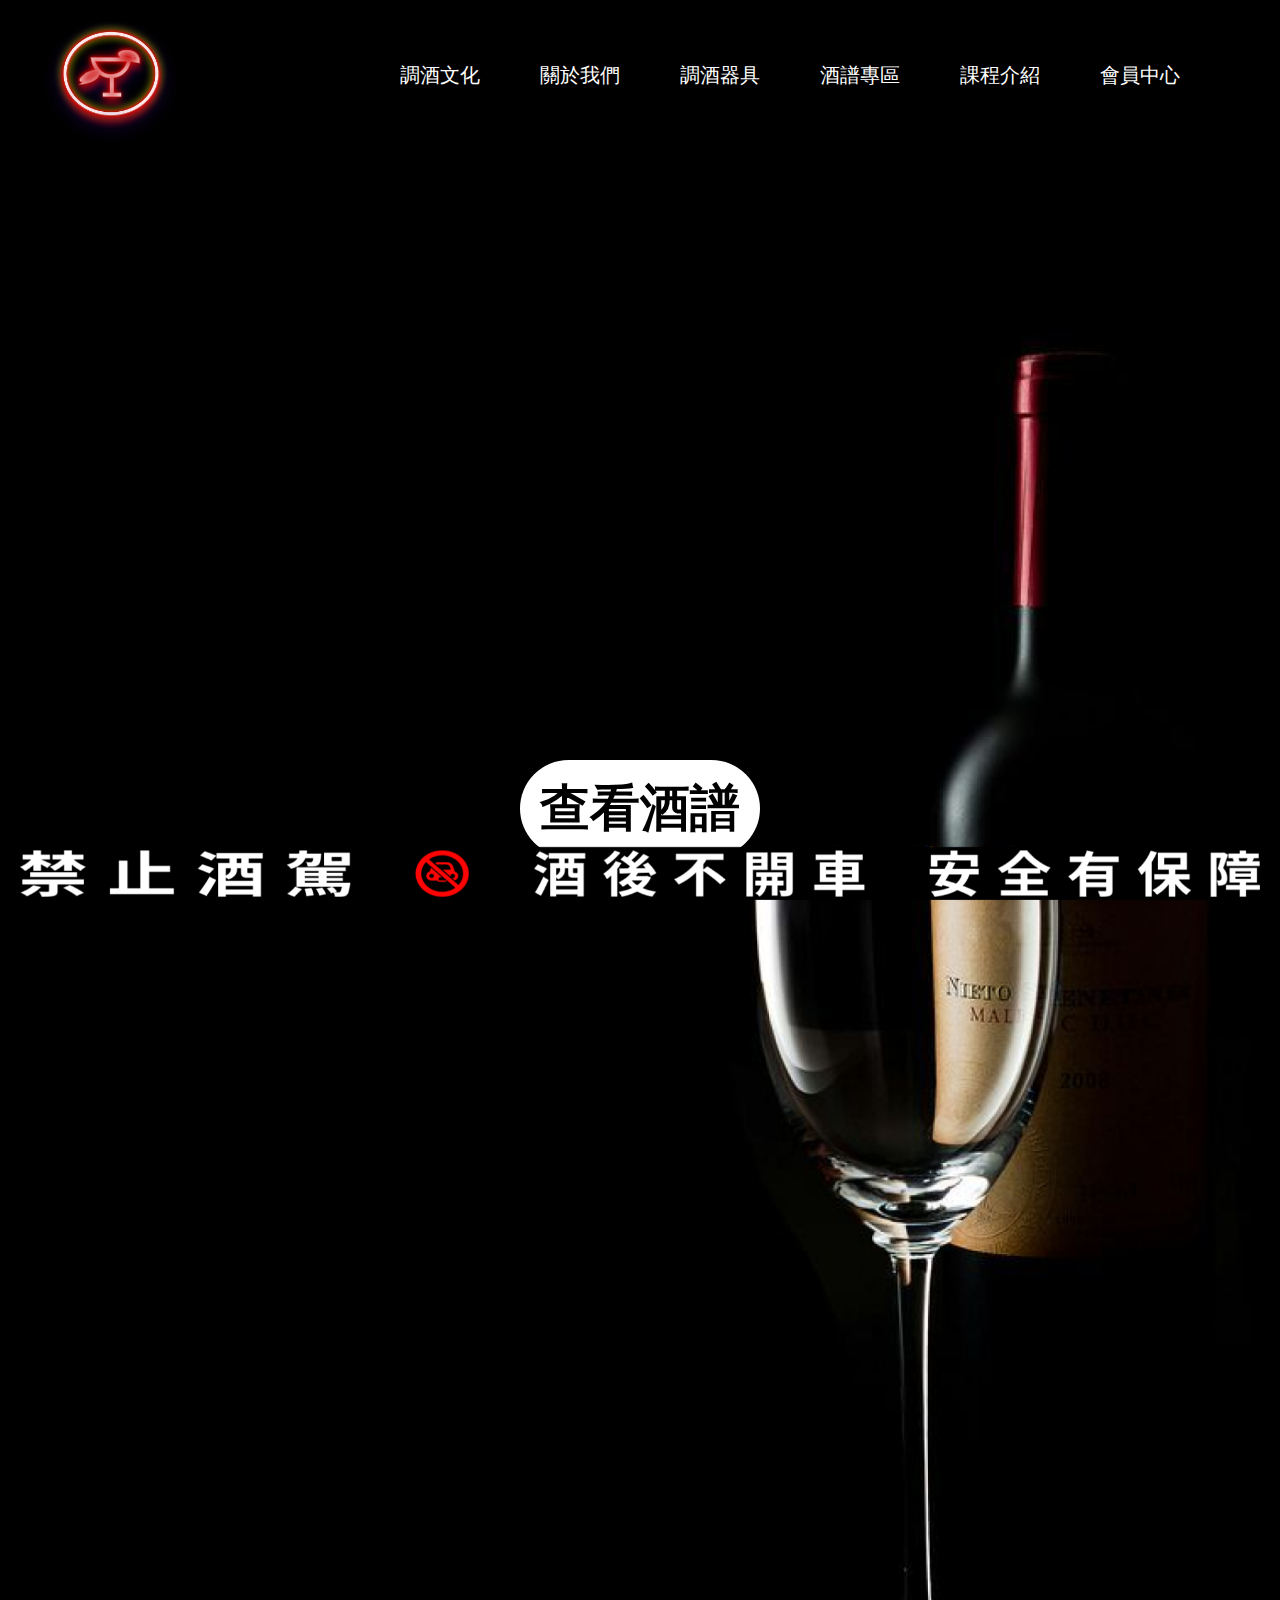
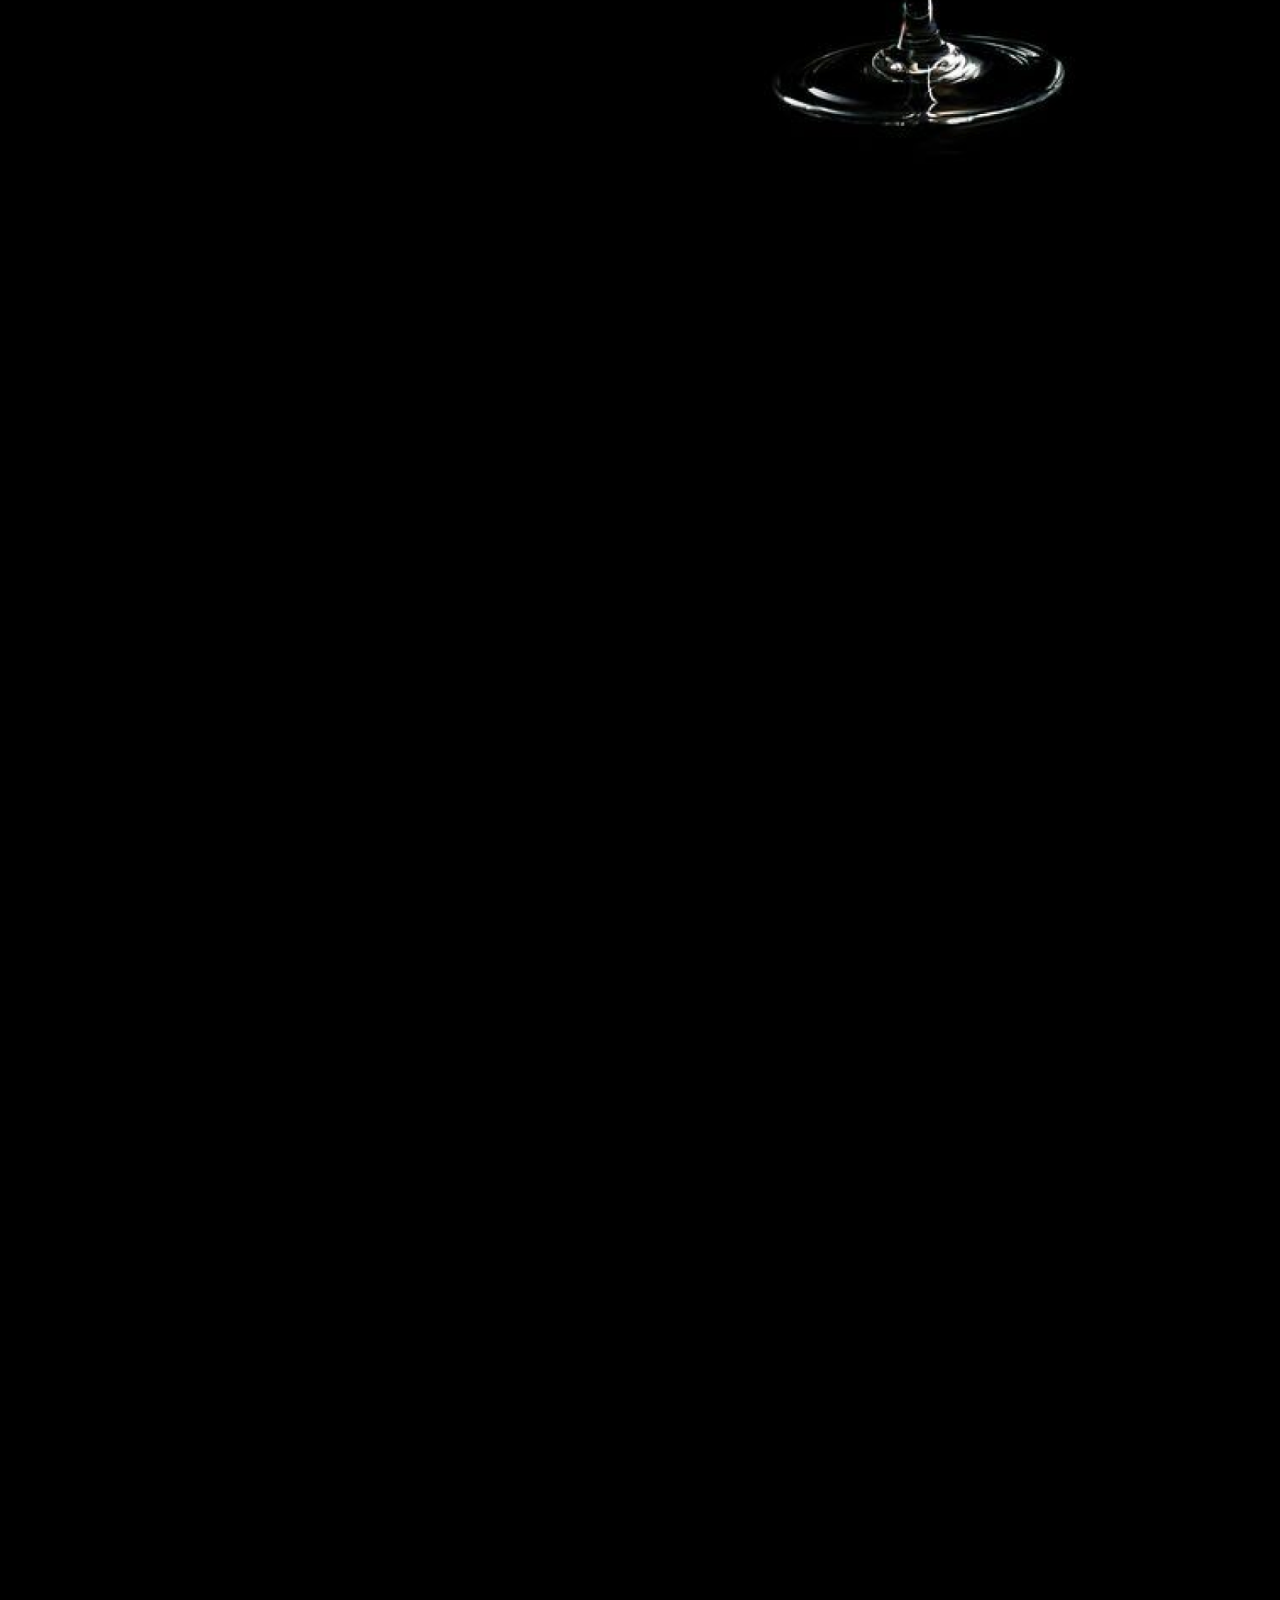
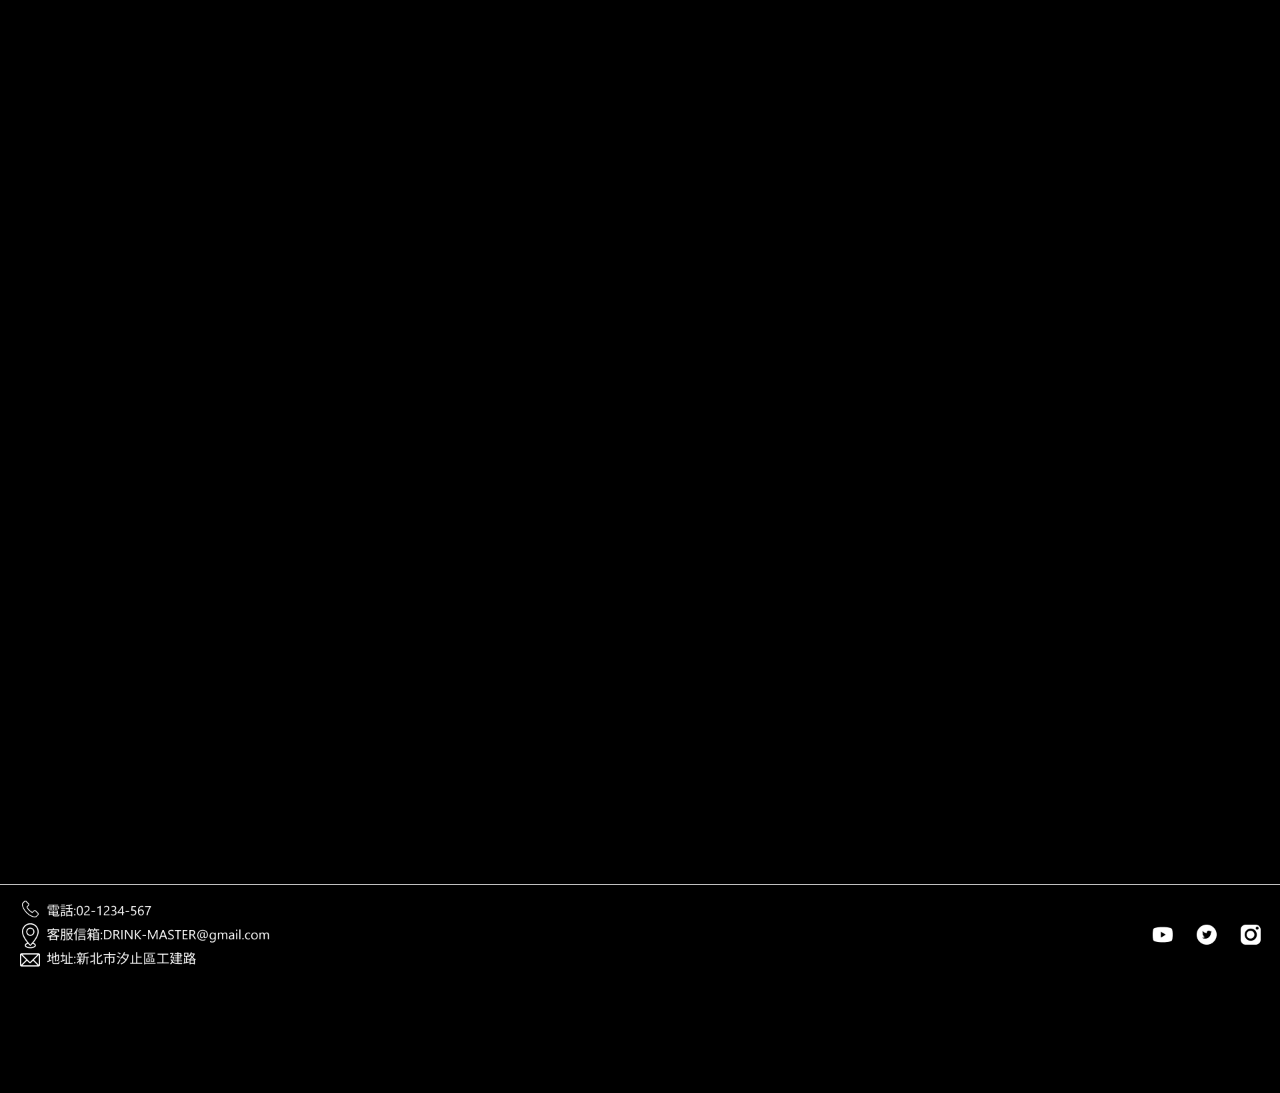
==== commit 1246c103: "new" ====
--- a/index.html
+++ b/index.html
@@ -265,7 +265,7 @@
 
     AOS.init();
 
-  </script>
+</script>
 
 <script>
     $(".ham").click(function(){
--- a/css/index.css
+++ b/css/index.css
@@ -22,7 +22,7 @@
 header{
     /* width: 100%; */
     /* width: 1920px;*/
-    /* height: 200px; */
+    height: 200px;
     /* background-color: black; */
 }
 
@@ -33,7 +33,7 @@
 }
 
 .top{
-    /* height: 150px; */
+    height: 150px;
     width: 1200px;
     /* width: 63%; */
     margin: 0 auto;
@@ -272,7 +272,7 @@
     margin-top: 38px;
     /* width: 1249px; */
     width: 100%;
-    height: 864px;
+    height: 900px;
     background-color: rgba(201, 3, 3);
     color: white;
     
@@ -380,7 +380,7 @@
     margin-top: 38px;
     /* width: 1249px; */
     width: 100%;
-    height: 864px;
+    height: 900px;
     background-color: rgba(201, 3, 3);
     line-height: normal;
     color: white;
@@ -496,7 +496,7 @@
     margin-bottom: 38px;
     /* width: 1249px; */
     width: 100%;
-    height: 864px;
+    height: 900px;
     background-color: rgba(201, 3, 3);
     /* background-color: red; */
     line-height: normal;
@@ -693,6 +693,10 @@
         background-image: url("../img/酒瓶背景\ 1.png");
         background-position: 40% 10%;
         background-repeat: no-repeat;
+    }
+
+    header{
+        display: none;
     }
 
     .salesmam{
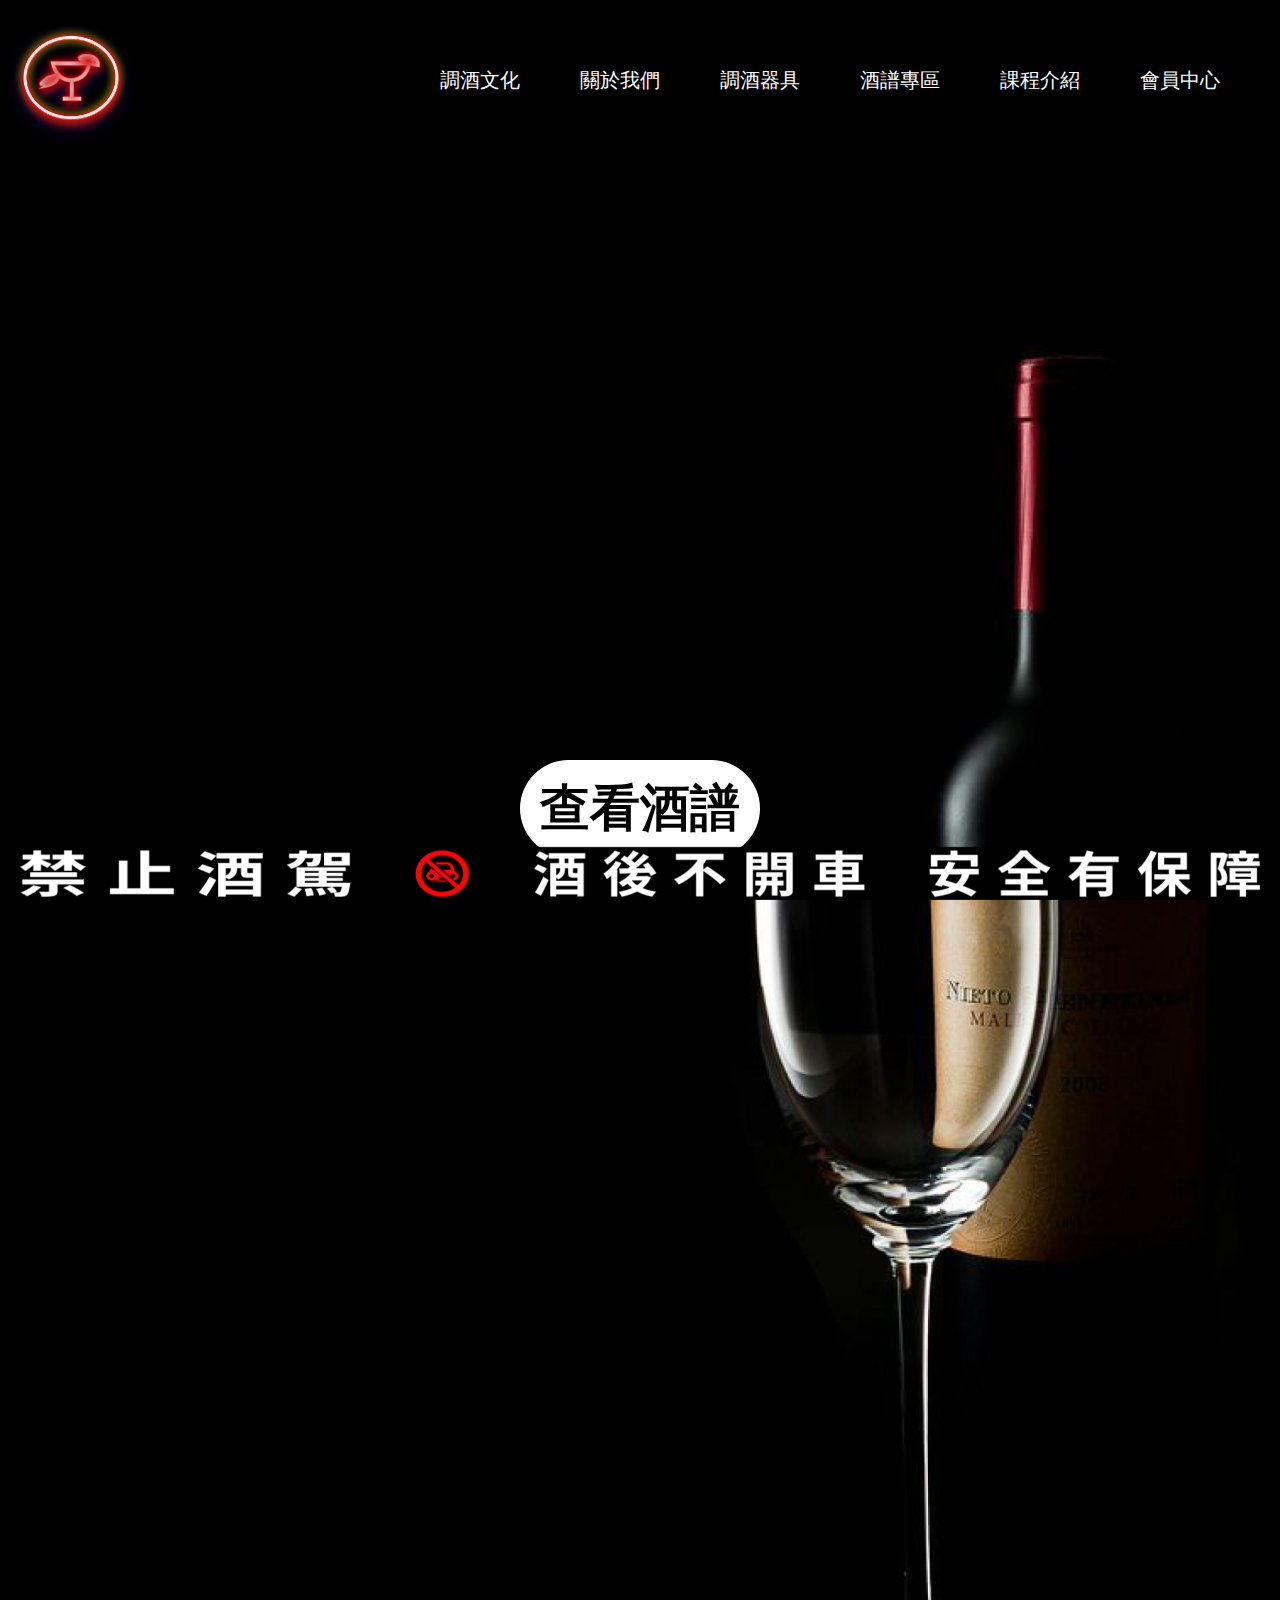
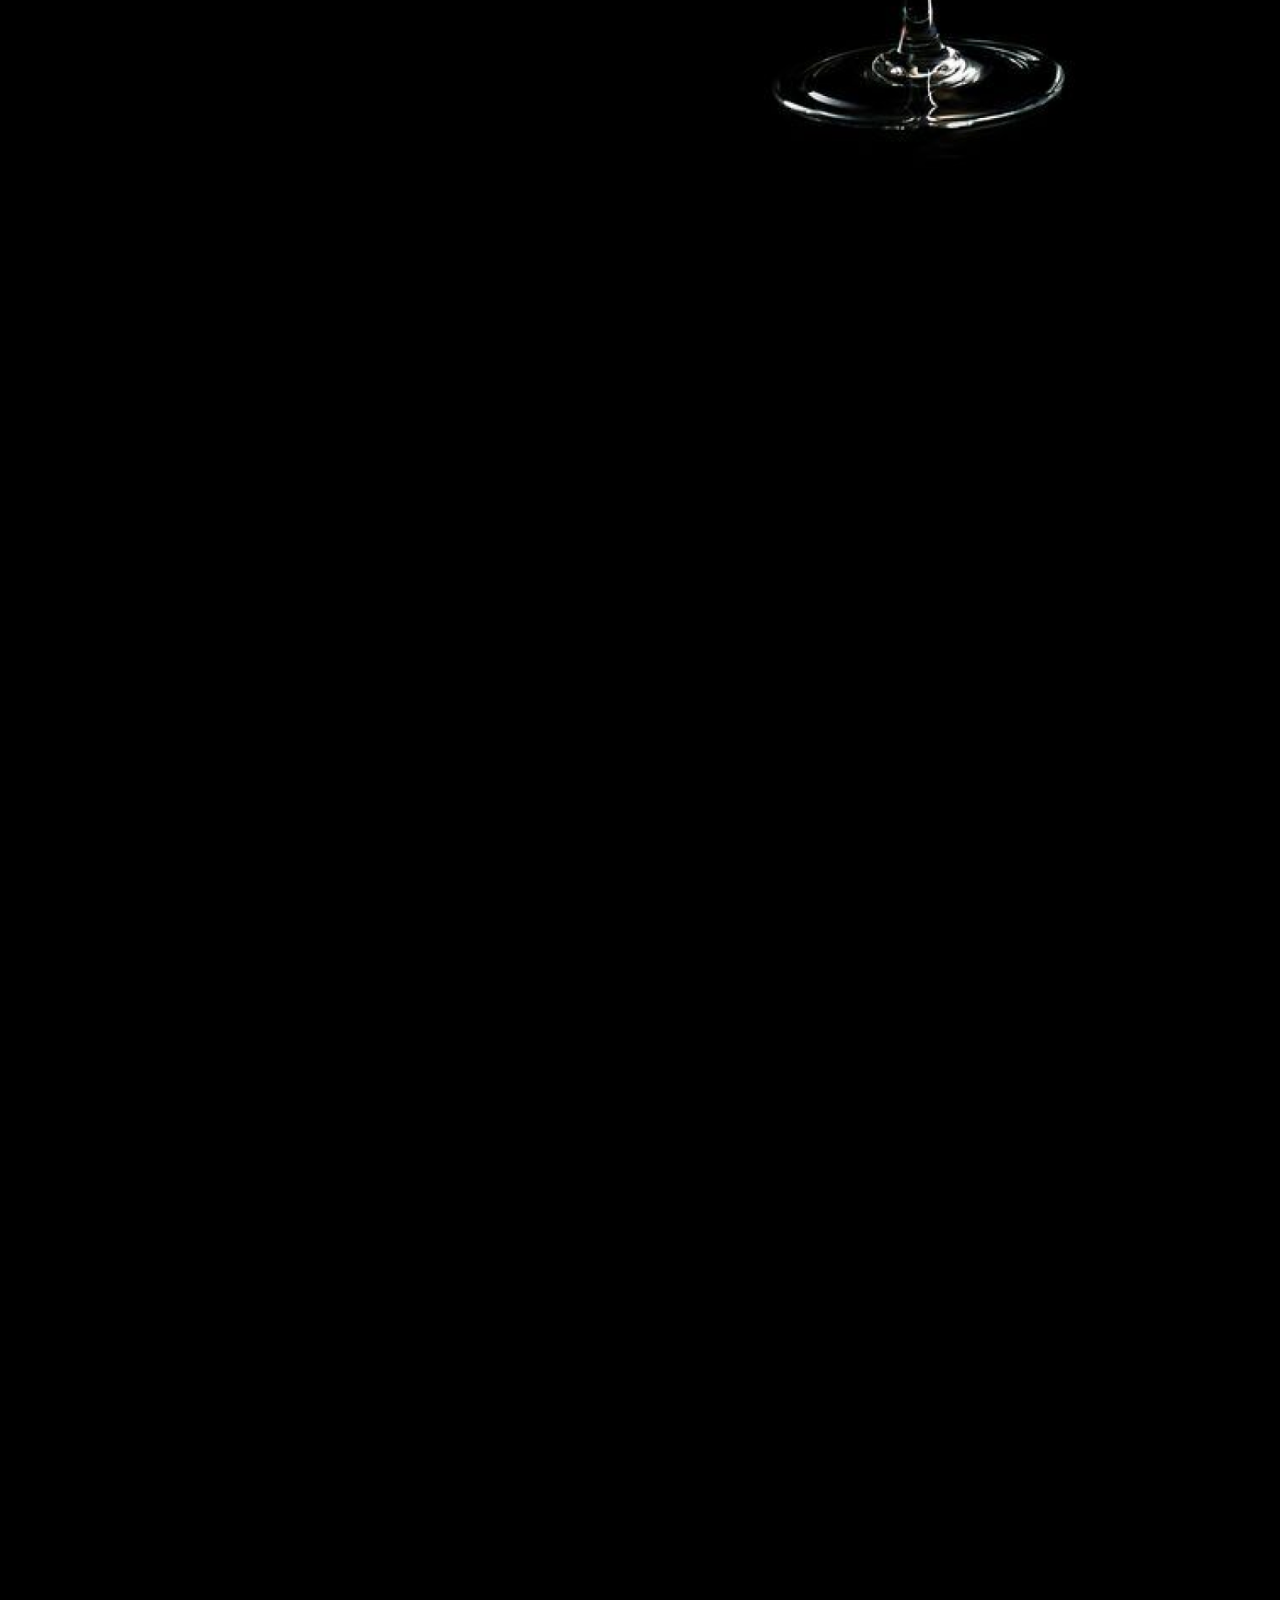
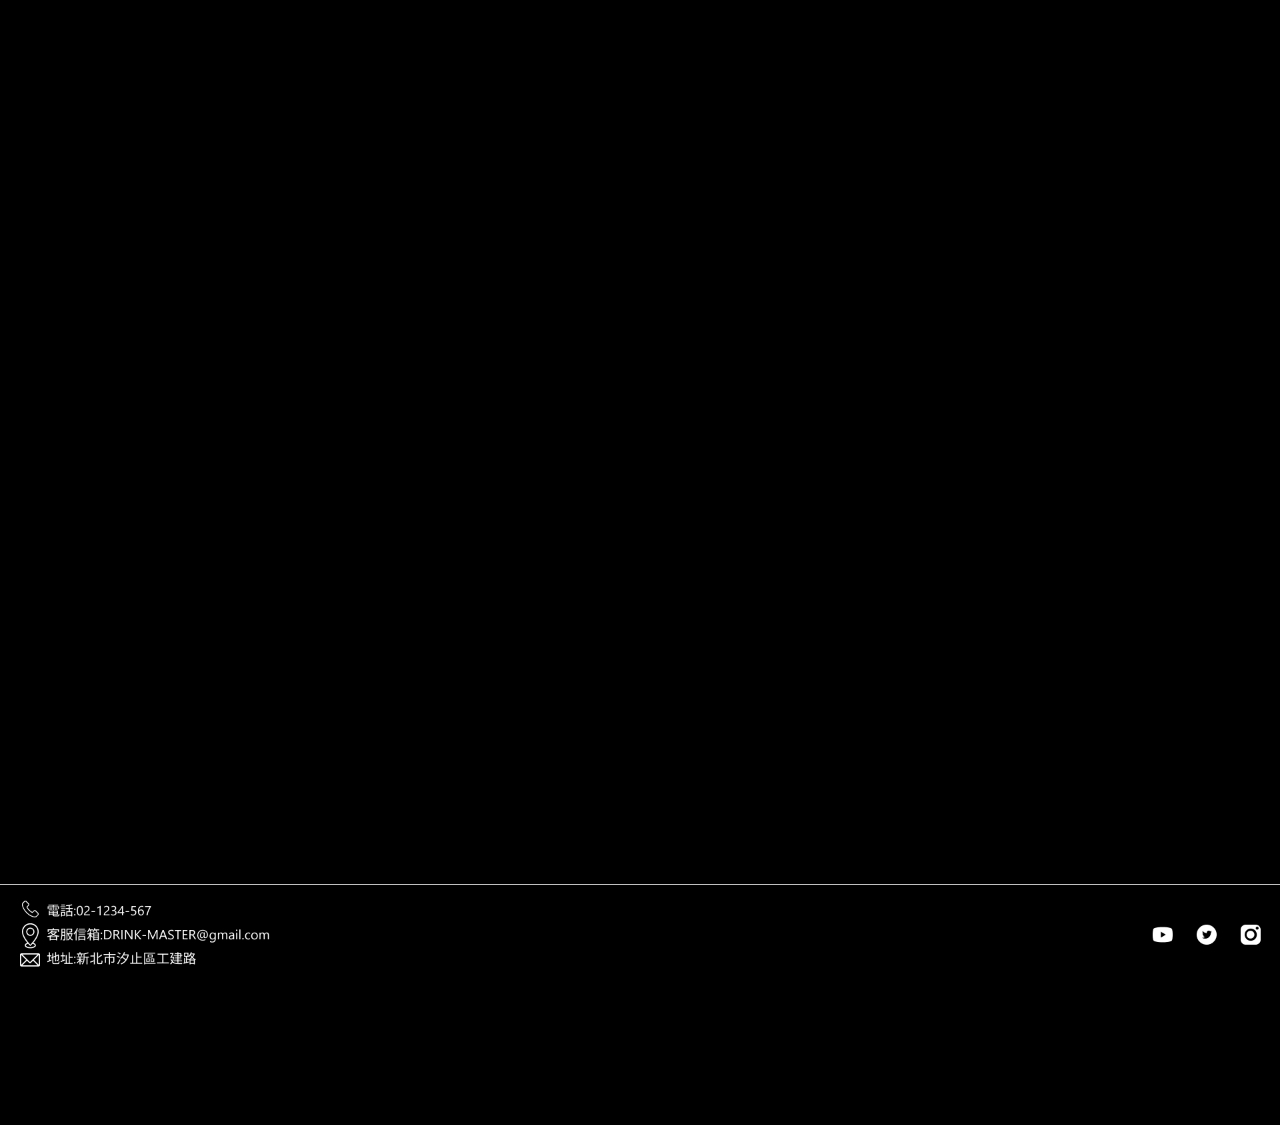
==== commit 8c2745f7: "new" ====
--- a/index.html
+++ b/index.html
@@ -265,7 +265,11 @@
 
     AOS.init();
 
+<<<<<<< HEAD
 </script>
+=======
+  </script>
+>>>>>>> 7ccd5a185c51b6564b7c4f212cc78c3a3d029d93
 
 <script>
     $(".ham").click(function(){
--- a/css/index.css
+++ b/css/index.css
@@ -33,7 +33,11 @@
 }
 
 .top{
+<<<<<<< HEAD
     height: 150px;
+=======
+    /* height: 150px; */
+>>>>>>> 7ccd5a185c51b6564b7c4f212cc78c3a3d029d93
     width: 1200px;
     /* width: 63%; */
     margin: 0 auto;
@@ -659,7 +663,11 @@
   #scroll-to-top {
     display: none;
     position: fixed;
+<<<<<<< HEAD
     bottom: 80px;
+=======
+    bottom: 200px;
+>>>>>>> 7ccd5a185c51b6564b7c4f212cc78c3a3d029d93
     right: 20px;
     z-index: 99;
     /* font-size: 16px; */
@@ -695,10 +703,13 @@
         background-repeat: no-repeat;
     }
 
+<<<<<<< HEAD
     header{
         display: none;
     }
 
+=======
+>>>>>>> 7ccd5a185c51b6564b7c4f212cc78c3a3d029d93
     .salesmam{
         display: block;
         float: right;
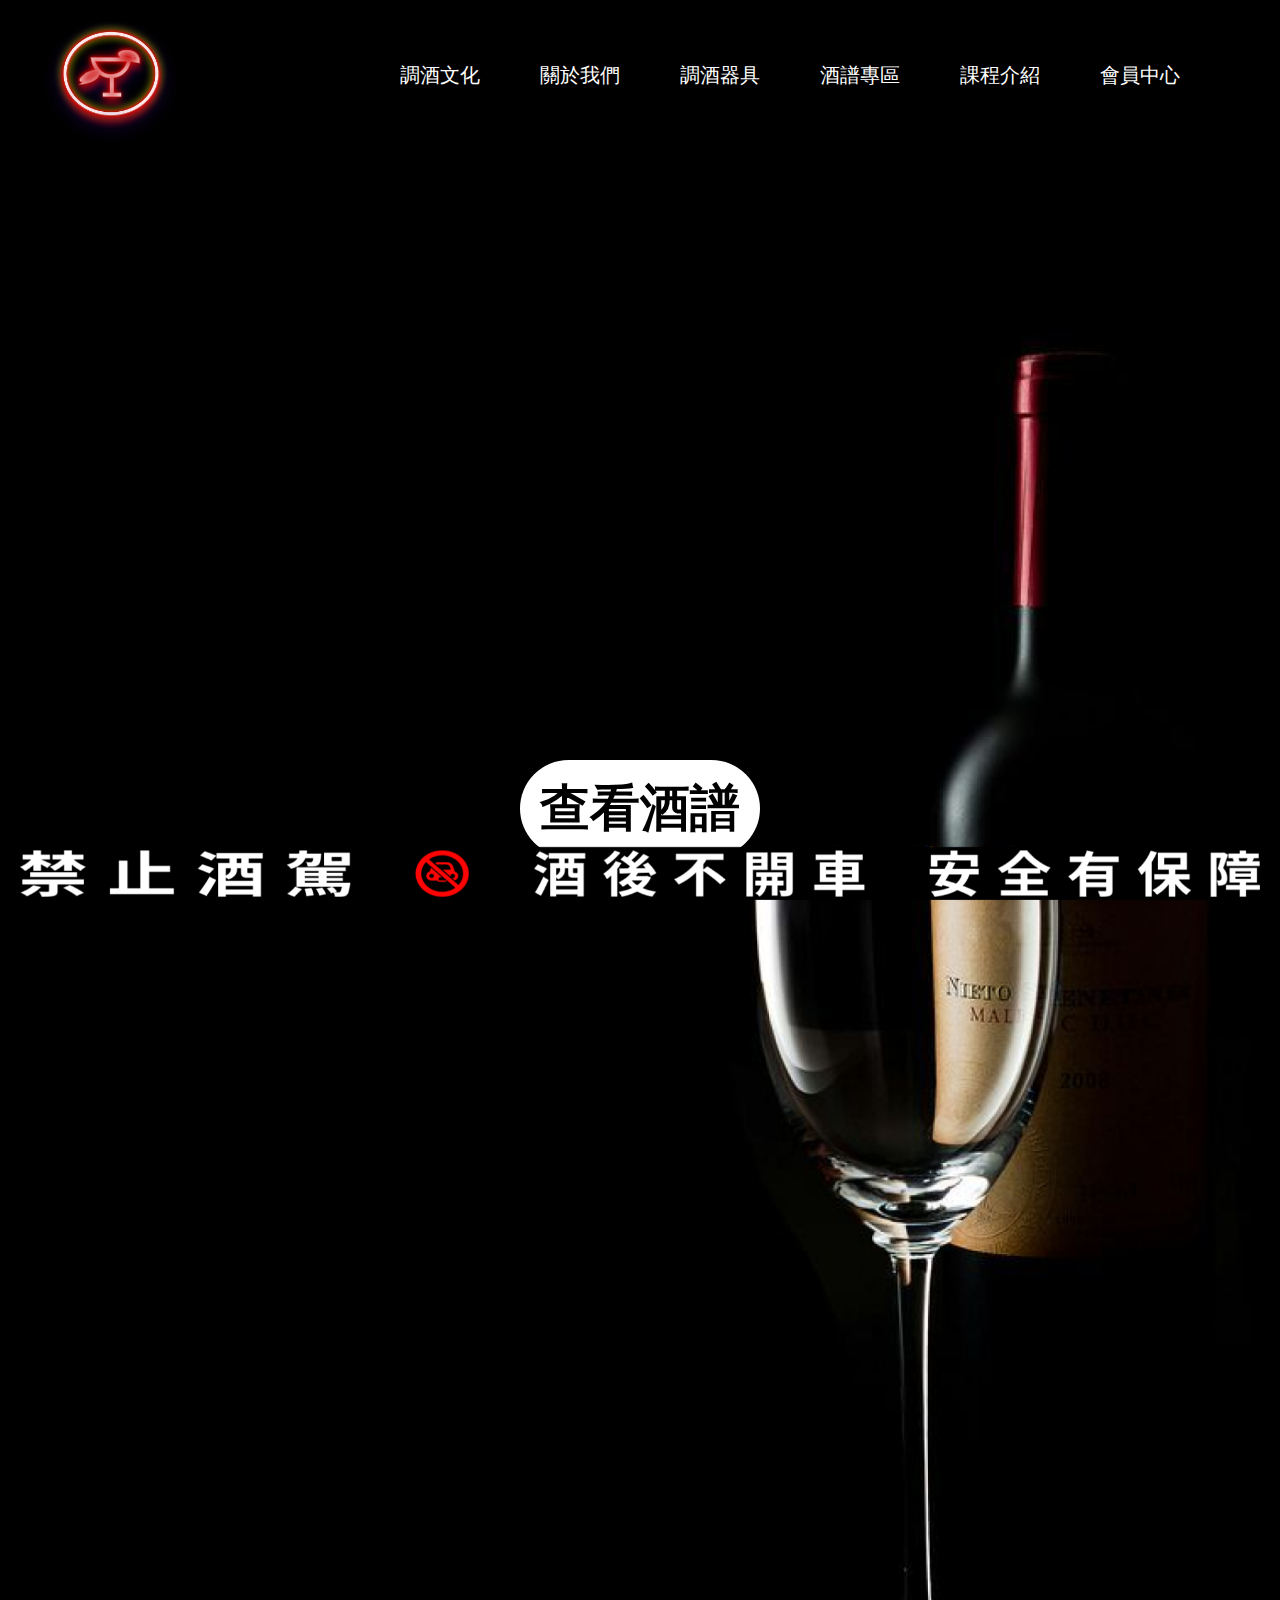
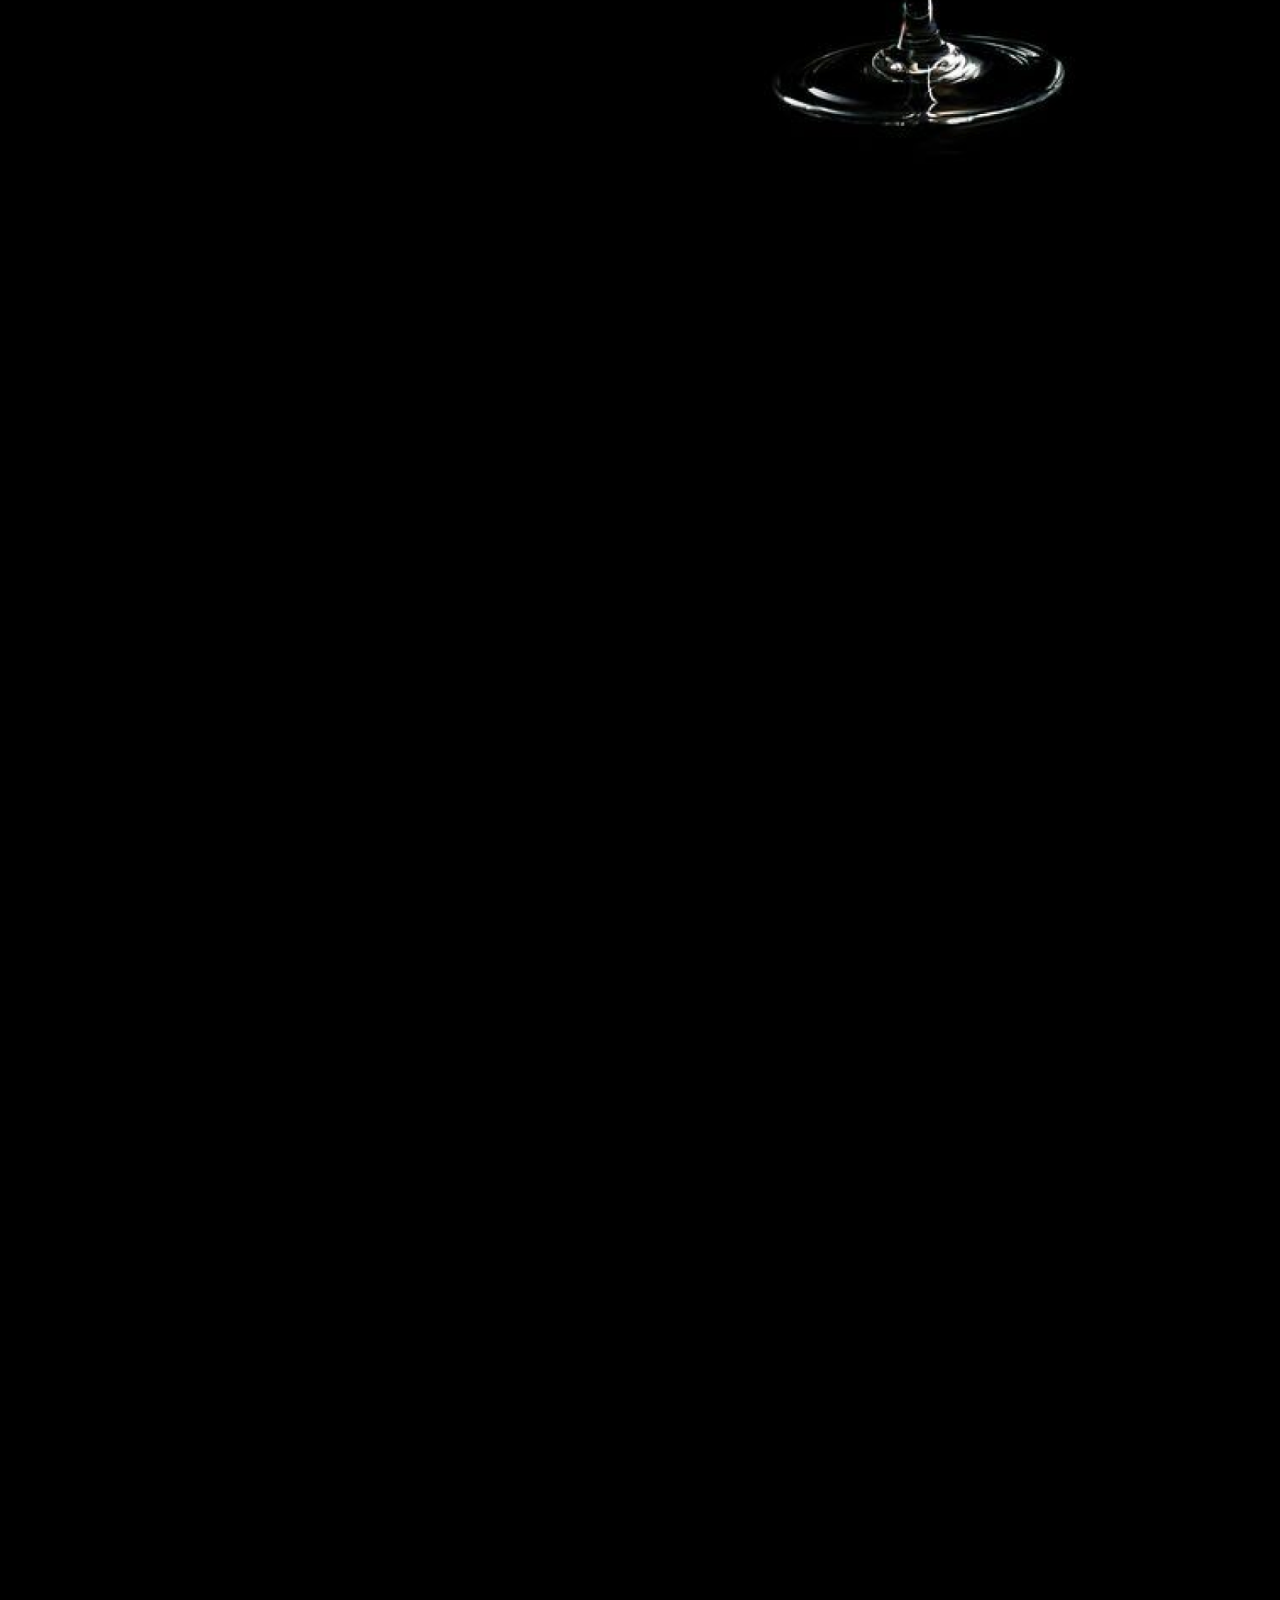
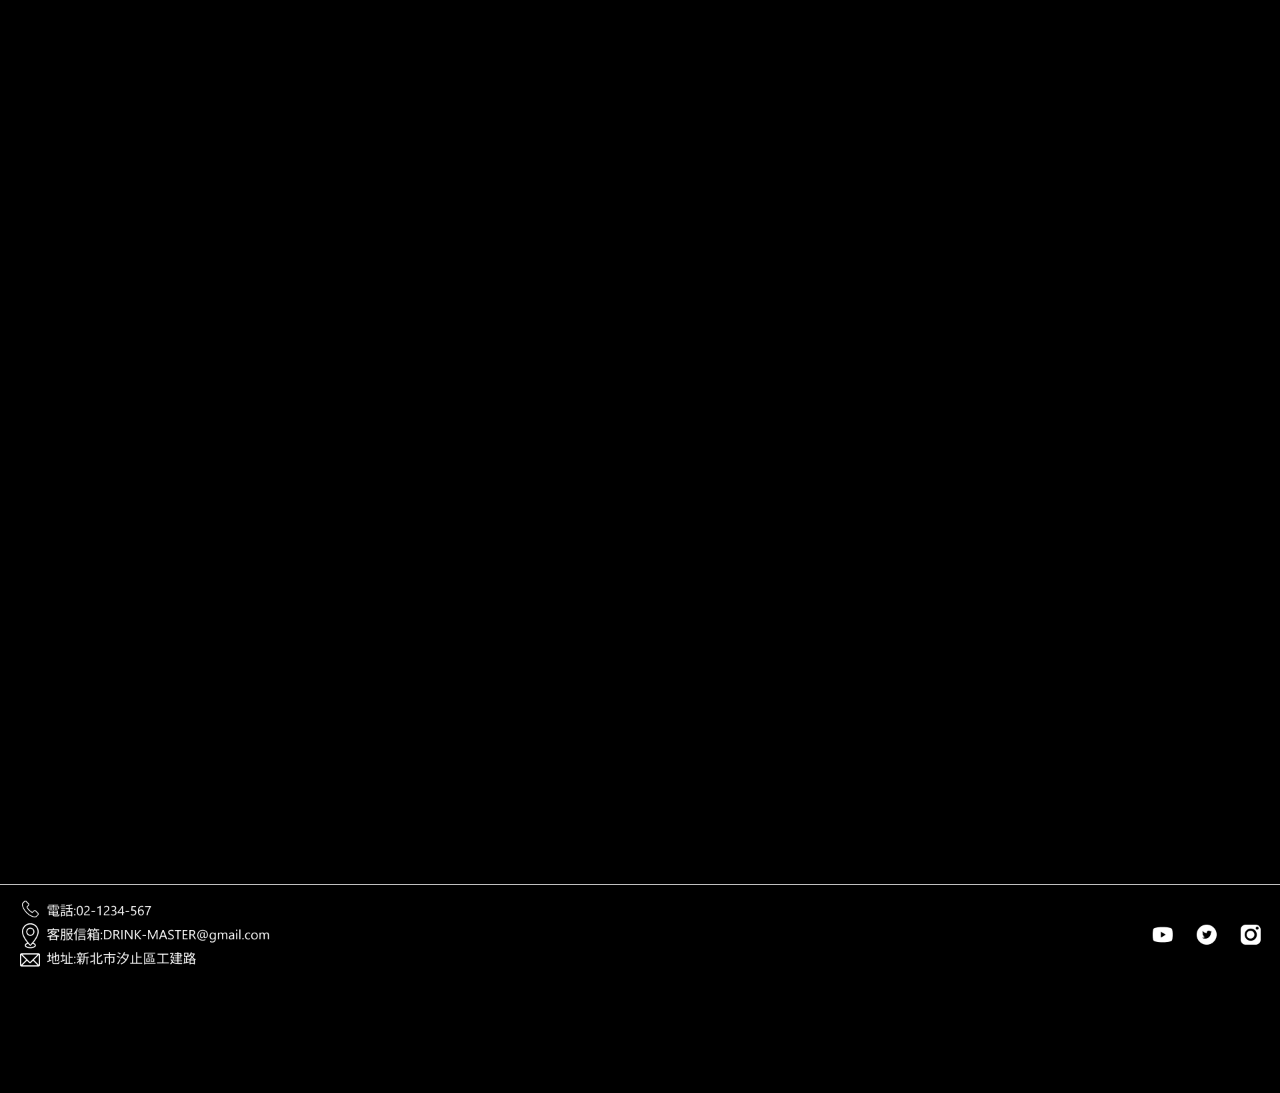
==== commit a060b4dd: "new2" ====
--- a/index.html
+++ b/index.html
@@ -265,11 +265,7 @@
 
     AOS.init();
 
-<<<<<<< HEAD
-</script>
-=======
   </script>
->>>>>>> 7ccd5a185c51b6564b7c4f212cc78c3a3d029d93
 
 <script>
     $(".ham").click(function(){
--- a/css/index.css
+++ b/css/index.css
@@ -33,11 +33,7 @@
 }
 
 .top{
-<<<<<<< HEAD
     height: 150px;
-=======
-    /* height: 150px; */
->>>>>>> 7ccd5a185c51b6564b7c4f212cc78c3a3d029d93
     width: 1200px;
     /* width: 63%; */
     margin: 0 auto;
@@ -663,11 +659,7 @@
   #scroll-to-top {
     display: none;
     position: fixed;
-<<<<<<< HEAD
     bottom: 80px;
-=======
-    bottom: 200px;
->>>>>>> 7ccd5a185c51b6564b7c4f212cc78c3a3d029d93
     right: 20px;
     z-index: 99;
     /* font-size: 16px; */
@@ -703,13 +695,10 @@
         background-repeat: no-repeat;
     }
 
-<<<<<<< HEAD
     header{
         display: none;
     }
 
-=======
->>>>>>> 7ccd5a185c51b6564b7c4f212cc78c3a3d029d93
     .salesmam{
         display: block;
         float: right;
